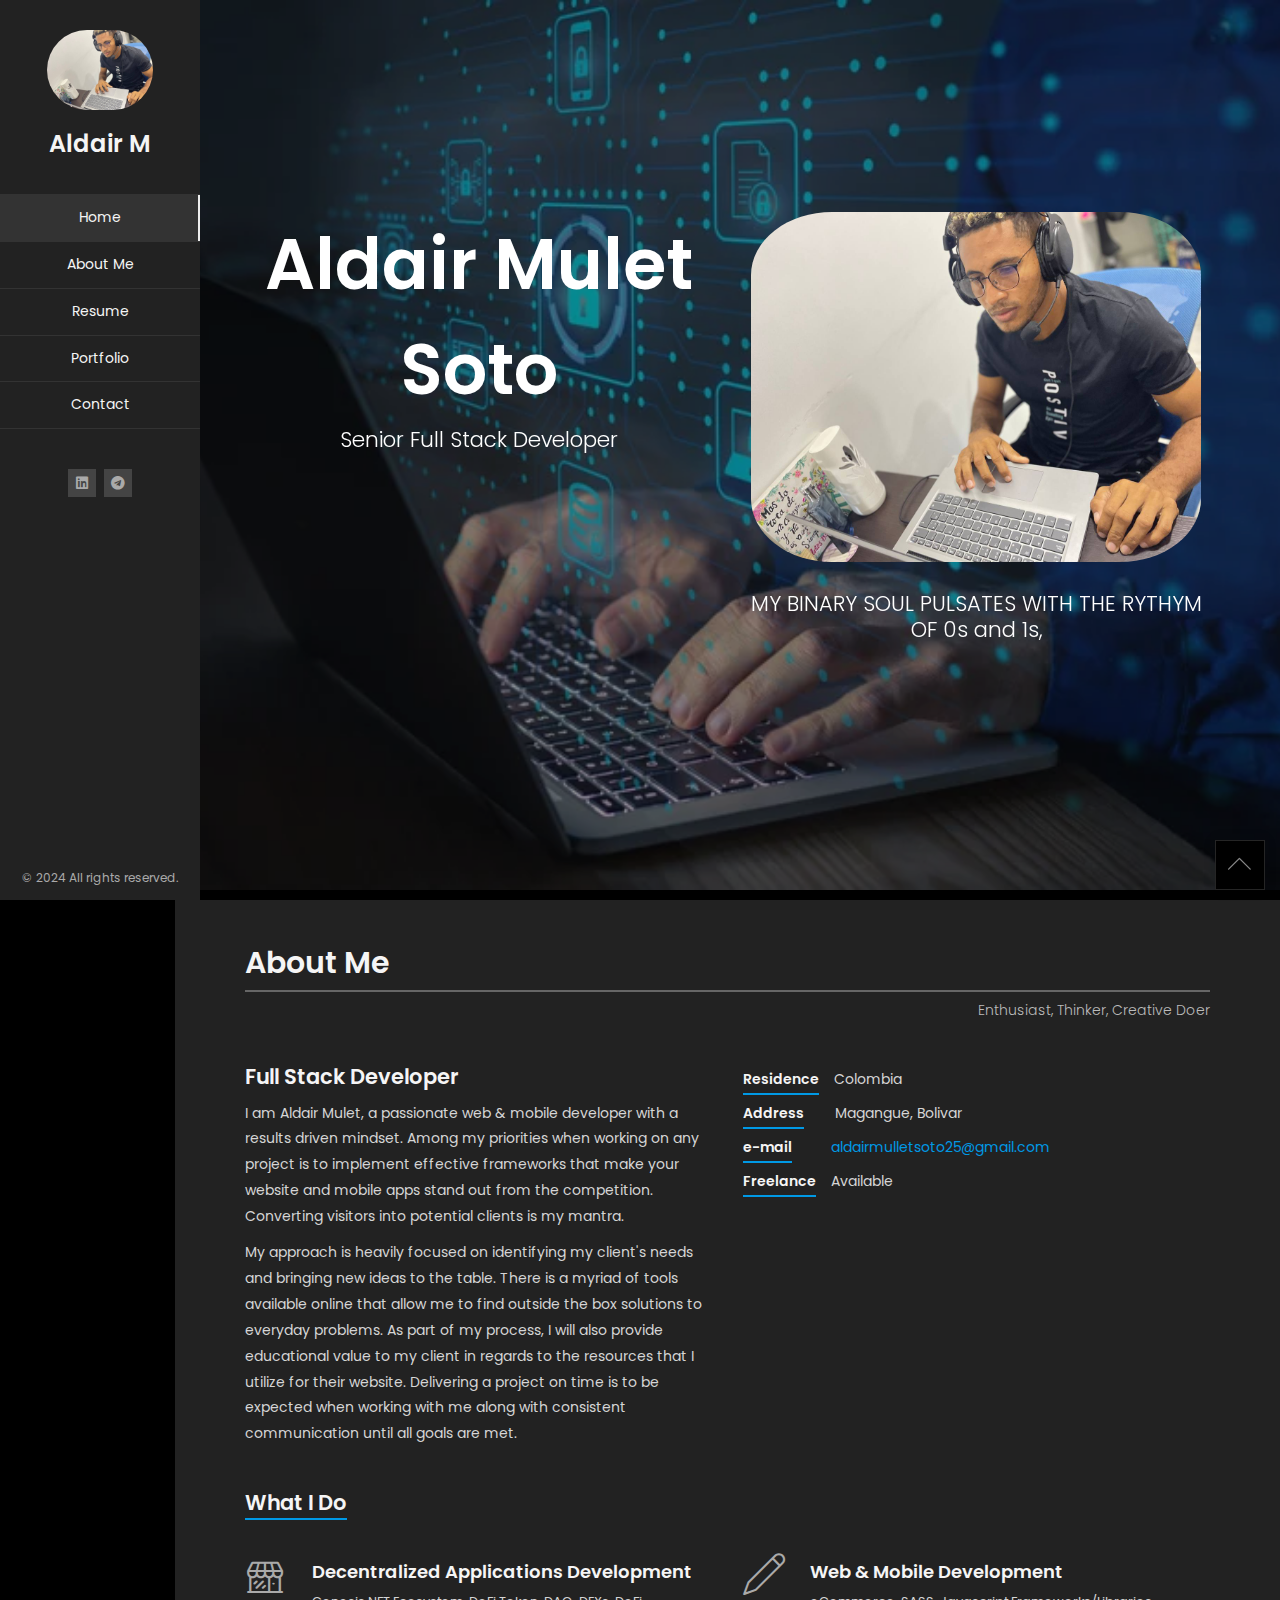
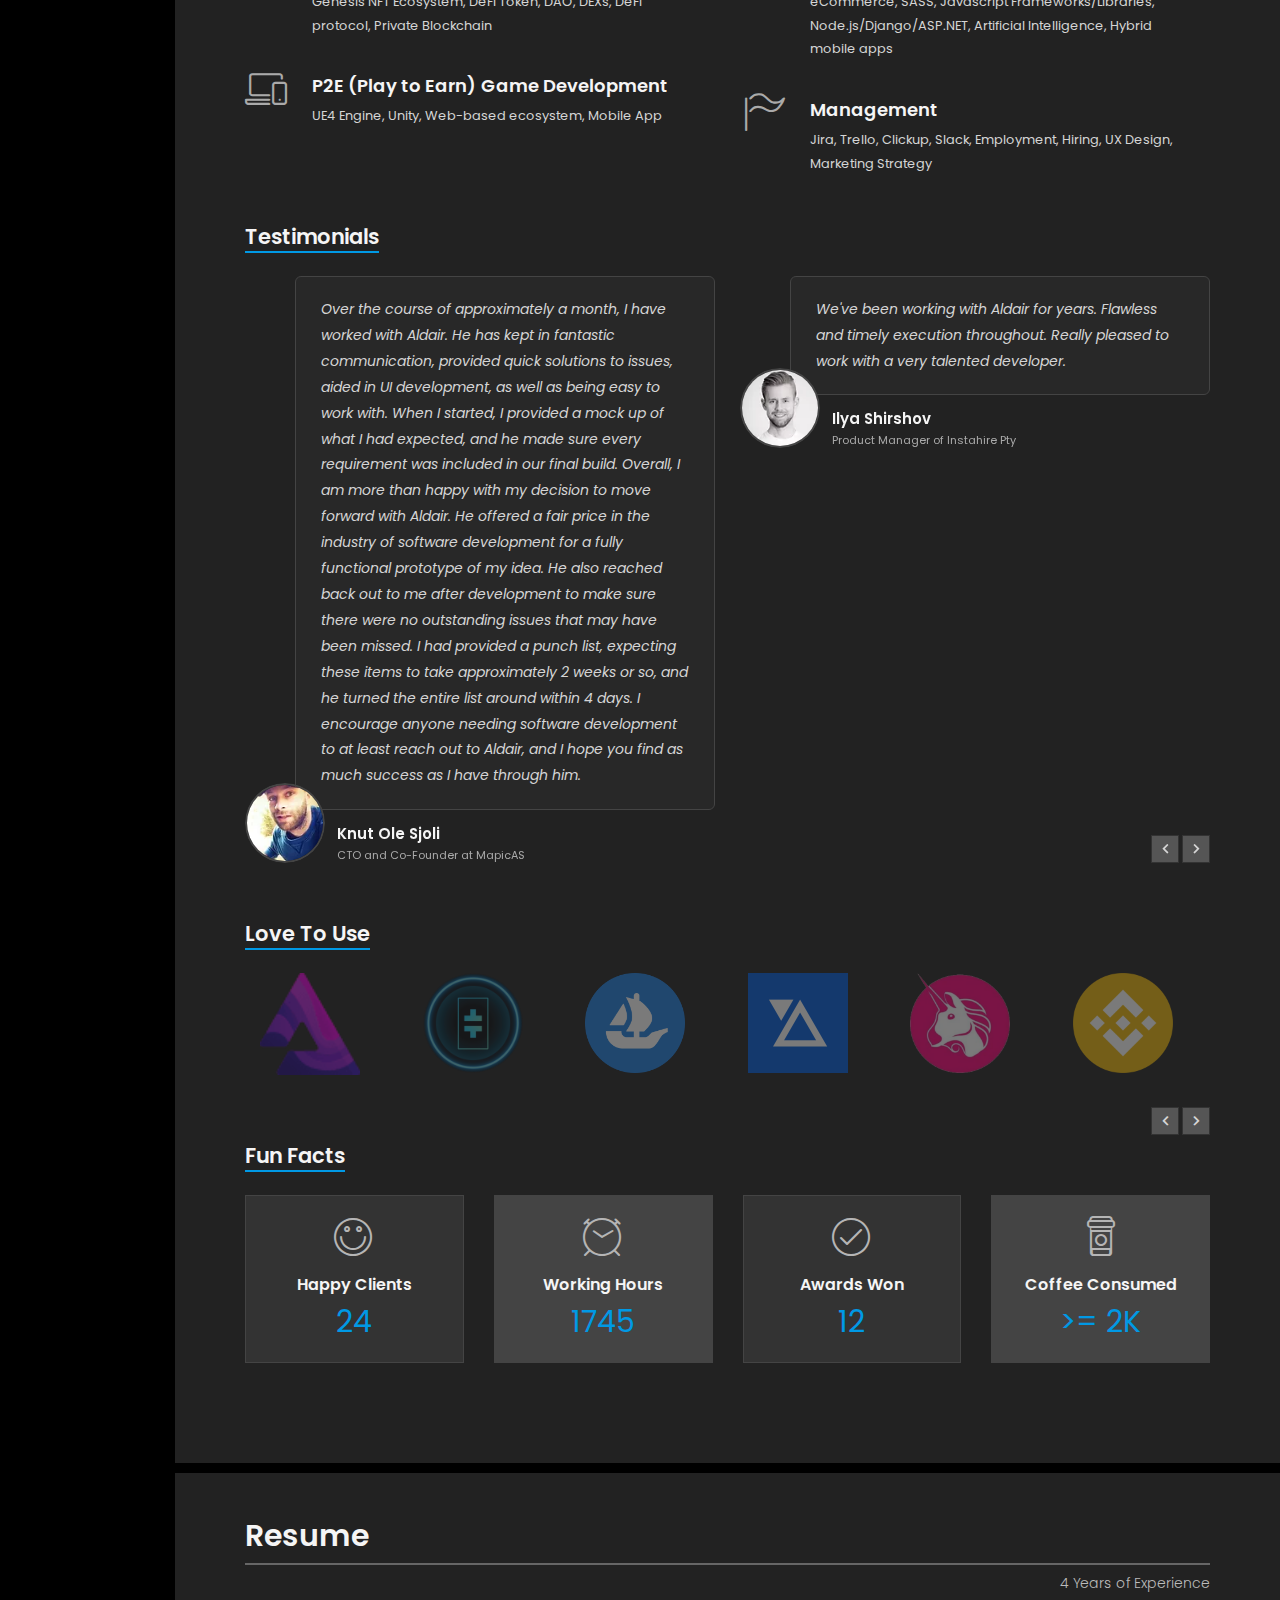
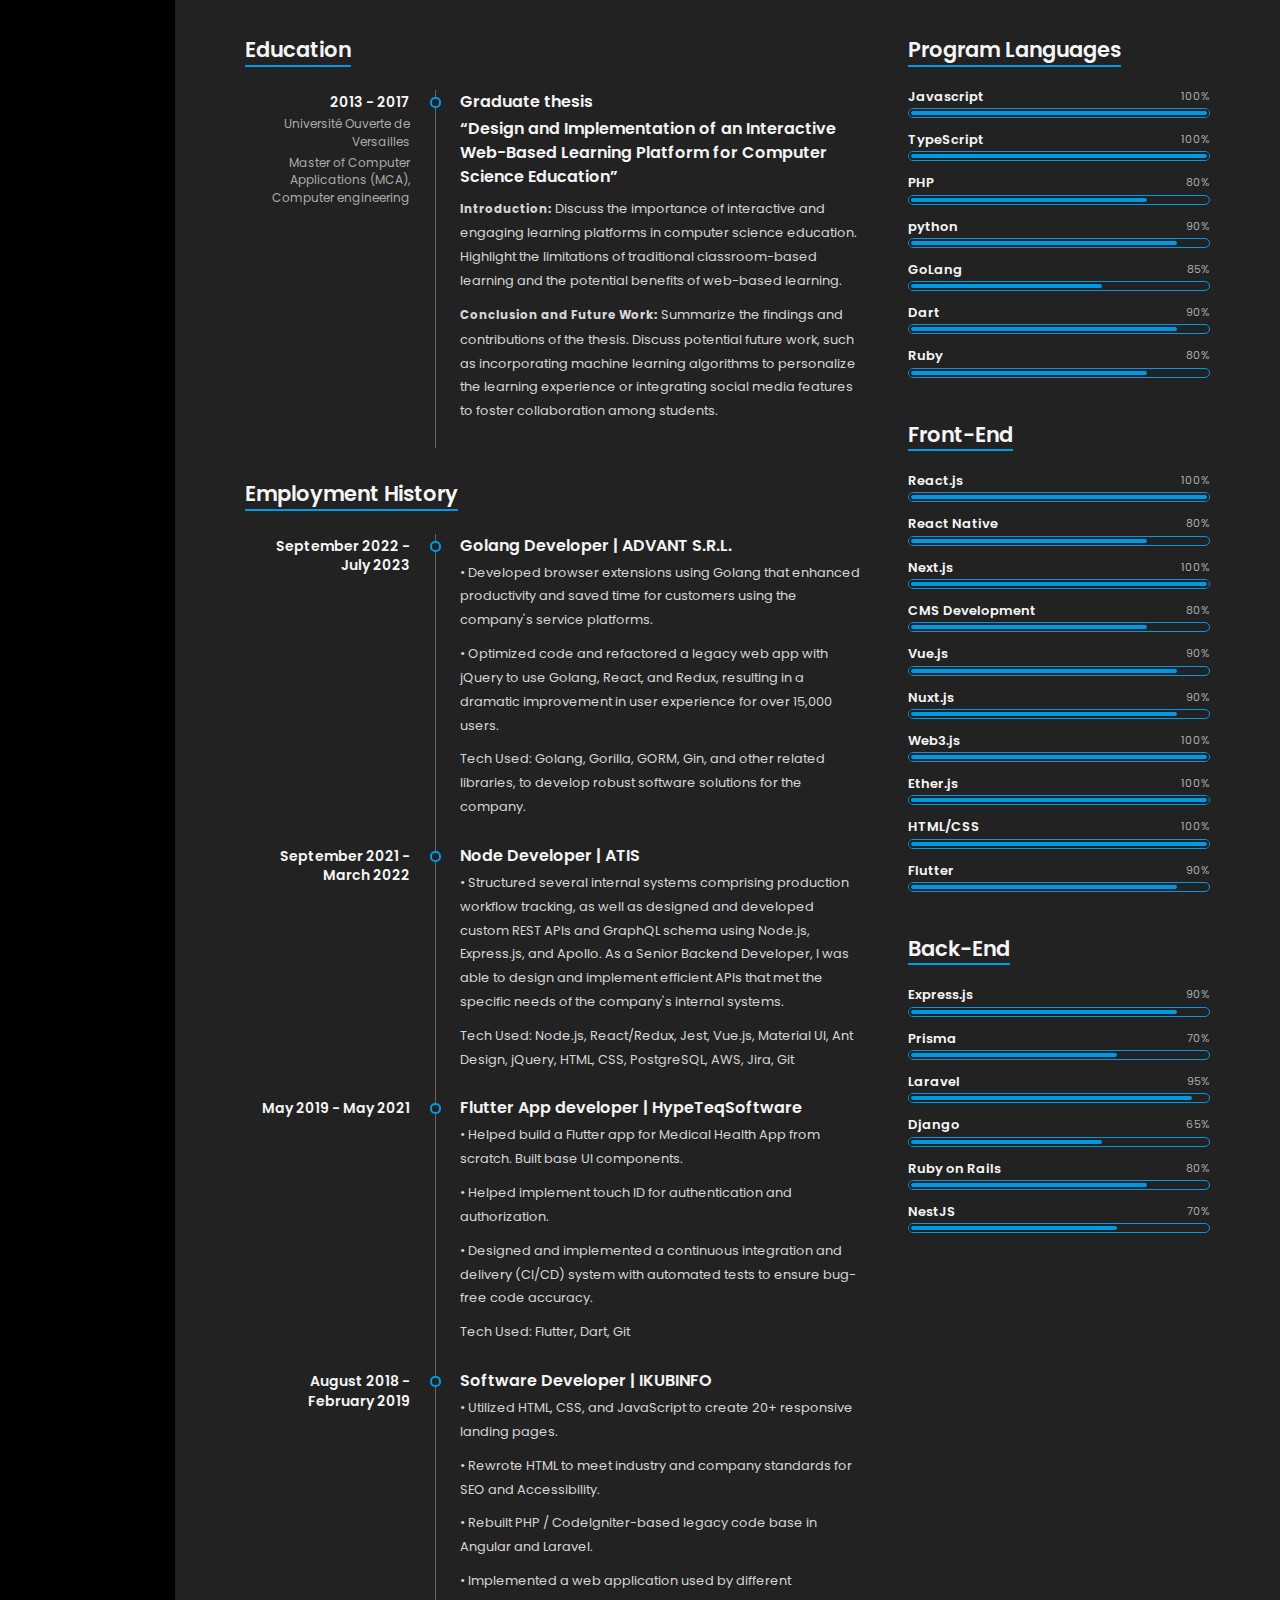
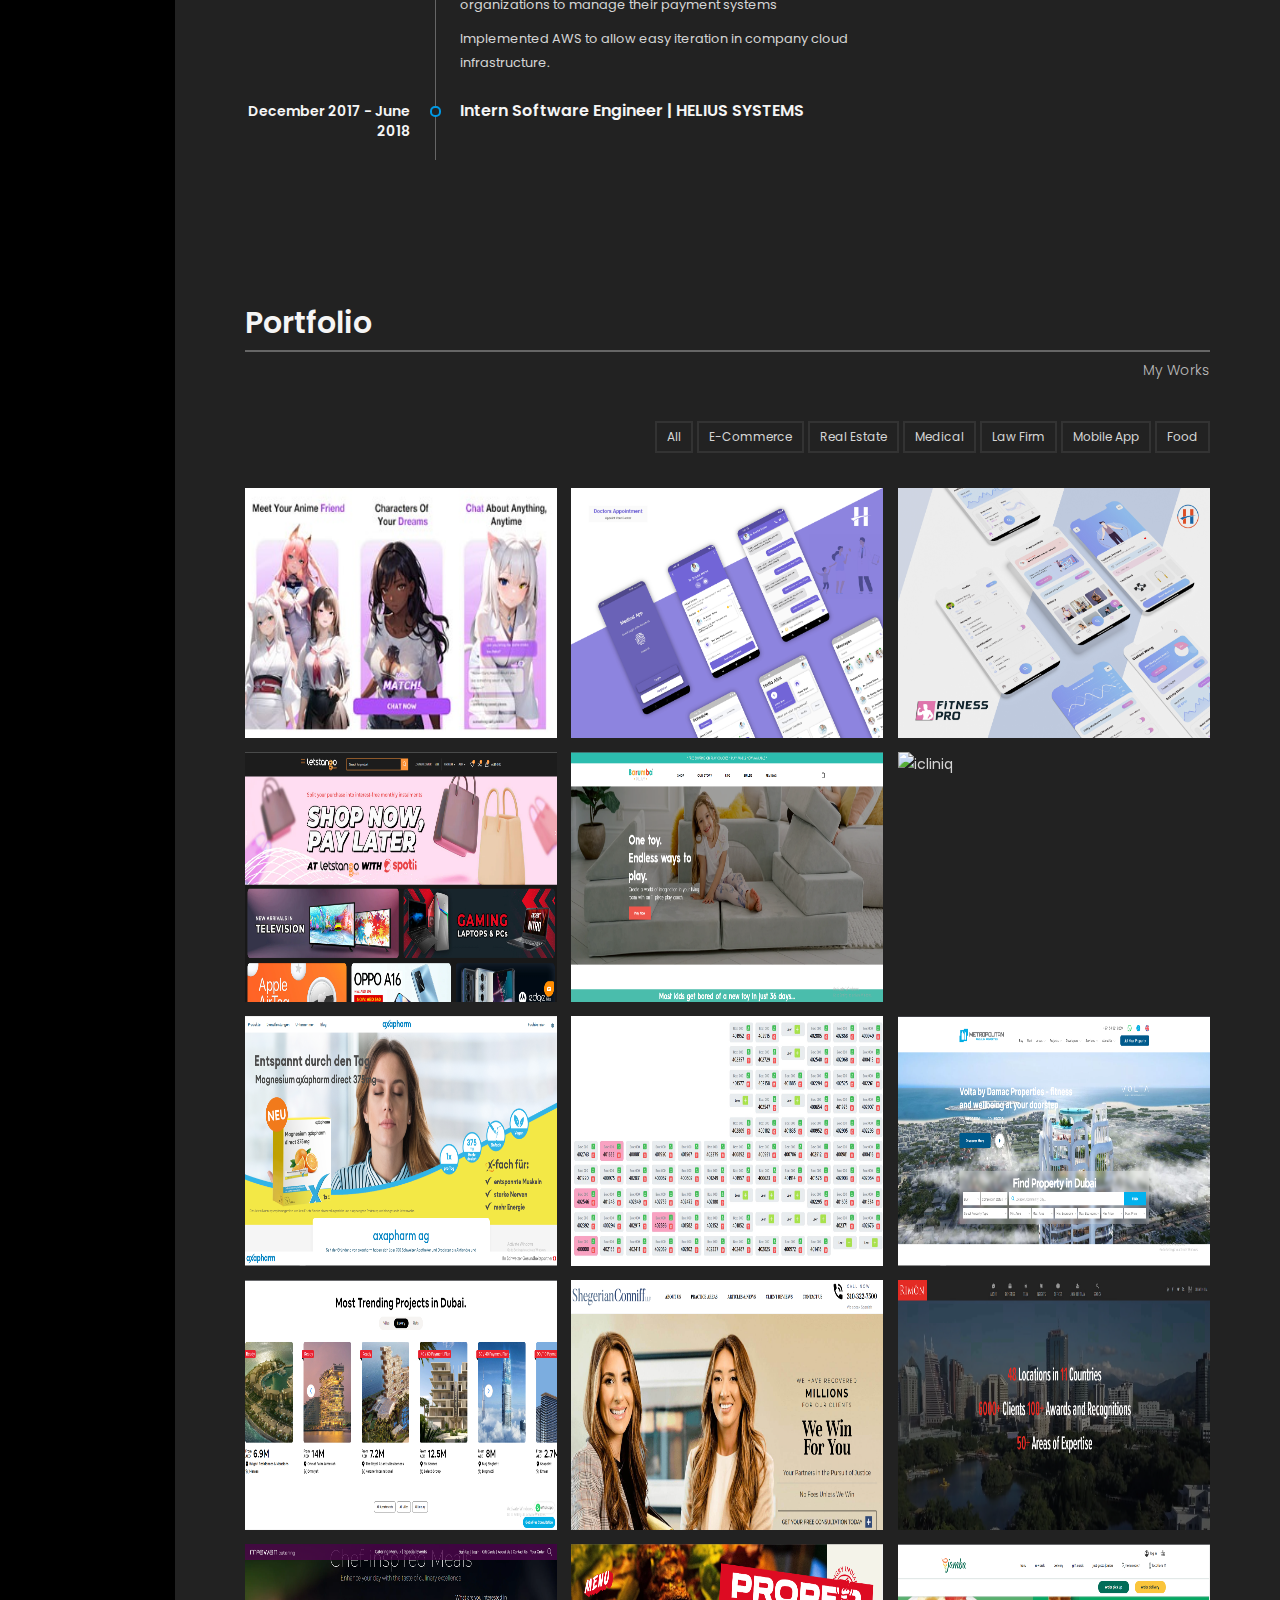
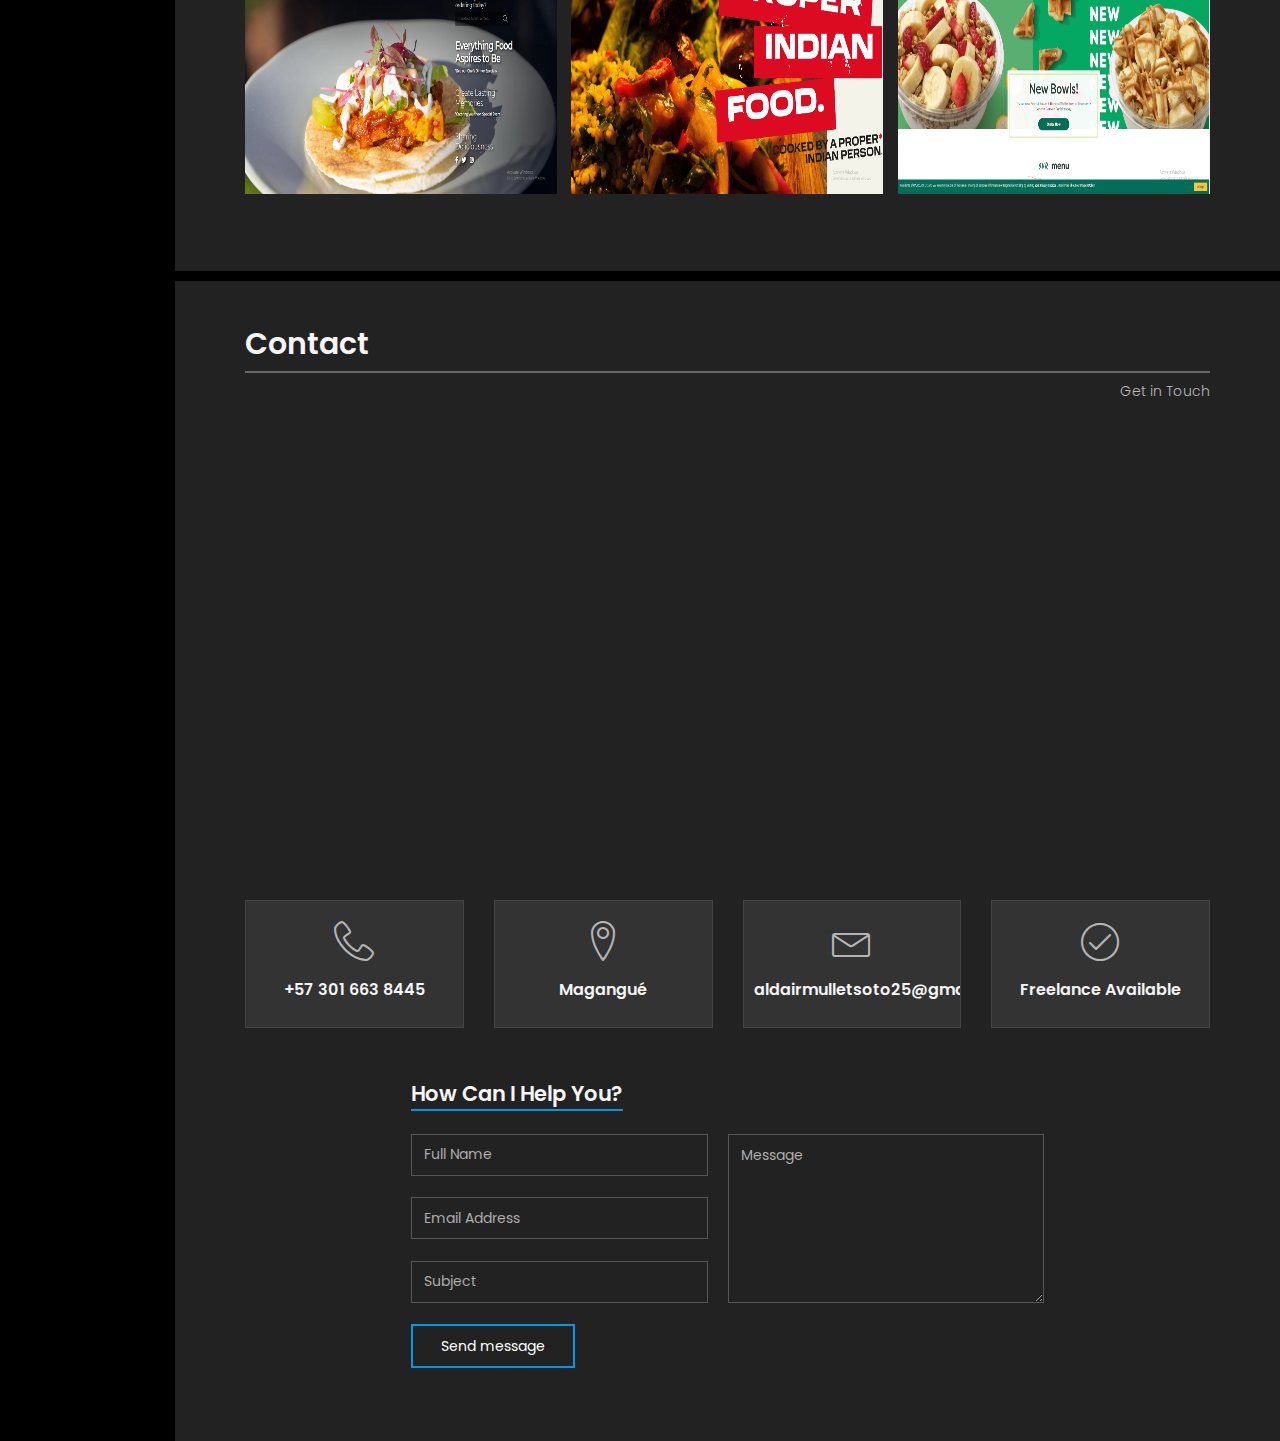
==== index.html @ ab912b58 "aldair" ====
<!DOCTYPE html>
<html lang="en" class="no-js">
  <head>
    <meta charset="UTF-8" />
    <meta http-equiv="X-UA-Compatible" content="IE=edge"> 
    <title>Aldair Mulet Soto</title>
    <meta name="viewport" content="width=device-width, initial-scale=1, maximum-scale=1" />
    <meta name="description" content="Excellent Developer" />
    <meta name="keywords" content="vcard, resposnive, retina, resume, jquery, css3, bootstrap, Material CV, portfolio" />
    <meta name="author" content="lmpixels" />
    <link rel="shortcut icon" href="favicon.ico">

    <link rel="stylesheet" href="css/bootstrap.min.css" type="text/css">
    <link rel="stylesheet" href="css/animate.css" type="text/css">
    <link rel="stylesheet" href="css/animations.css" type="text/css">
    <link rel="stylesheet" href="css/owl.carousel.css" type="text/css">
    <link rel="stylesheet" href="css/magnific-popup.css" type="text/css">
    <link rel="stylesheet" href="css/main.css" type="text/css">

    <script src="js/modernizr.custom.js"></script>
  </head>

  <body>
    <!-- Loading animation -->
    <div class="preloader">
      <div class="preloader-animation">
        <div class="preloader-spinner">
        </div>
      </div>
    </div>
    <!-- /Loading animation -->

    <div id="page" class="page one-page-style">
      <!-- Header -->
      <header id="site_header" class="header mobile-menu-hide">
        <div class="header-content clearfix">
          <div class="my-photo">
            <img src="images/6.jpg" style="border-radius: 70px;" alt="image">
          </div>

          <div class="site-title-block">
            <div class="site-title">Aldair M</div>
          </div>

          <!-- Navigation -->
          <div class="site-nav">
            <!-- Main menu -->
            <ul id="nav" class="site-main-menu">
              <li>
                <a class="pt-trigger" href="#home">Home</a><!-- href value = data-id without # of .pt-page. -->
              </li>
              <li>
                <a class="pt-trigger" href="#about-me">About Me</a>
              </li>
              <li>
                <a class="pt-trigger" href="#resume">Resume</a>
              </li>
              <li>
                <a class="pt-trigger" href="#portfolio">Portfolio</a>
              </li>
              <!-- <li>
                <a class="pt-trigger" href="#blog">Blog</a>
              </li> -->
              <li>
                <a class="pt-trigger" href="#contact">Contact</a>
              </li>
            </ul>
            <!-- /Main menu -->
          </div>
          <!-- Navigation -->

          <!-- Social Links -->
          <div class="social-links">
            <a href="" target="_blank"><i class="fab fa-linkedin"></i></a>
            <!-- <a href="https://github.com/asixdev0082" target="_blank"><i class="fab fa-github"></i></a> -->
            <a href="https://t.me/+3xJCepWN36I3NWJh" target="_blank"><i class="fab fa-telegram"></i></a>
            <!-- <a href="https://join.skype.com/invite/uQu8wUCfHIm7" target="_blank"><i class="fab fa-skype"></i></a> -->
          </div>
          <!-- / Social Links -->

          <!-- Copyrights -->
          <div class="copyrights">© 2024 All rights reserved.</div>
          <!-- / Copyrights -->
        </div>
      </header>
      <!-- /Header -->

      <!-- Mobile Header -->
      <div class="mobile-header mobile-visible">
        <div class="mobile-logo-container">
          <div class="mobile-header-image">
            <a href="#">
                <img src="images/6.jpg" alt="image">
            </a>
          </div>
          <div class="mobile-site-title"><a href="#">Aldair M</a></div>
        </div>

        <a class="menu-toggle mobile-visible">
          <i class="fa fa-bars"></i>
        </a>
      </div>
      <!-- /Mobile Header -->

      <!-- Arrows Nav -->
      <div class="lmpixels-scroll-to-top"><i class="lnr lnr-chevron-up"></i></div>
      <!-- /Arrows Nav -->

      <!-- Main Content -->
      <div id="main" class="site-main">
        <!-- Page changer wrapper -->
        <div class="pt-wrapper">
          <!-- Subpages -->
          <div class="subpages">

            <!-- Home Subpage -->
            <section id="home" class="pt-page pt-page-home start-page">
              <div class="section-inner vcentered">
                <div class="mask"></div>
                <div class="row">
                  <div class="col-sm-12 col-md-12 col-lg-6">
                    <div class="title-block">
                      <h2>Aldair Mulet Soto</h2>
                      <div class="owl-carousel text-rotation">                                    
                        <div class="item">
                          <div class="sp-subtitle">Senior Full Stack Developer</div>
                        </div>
                        <div class="item">
                          <div class="sp-subtitle">Flutter Developer</div>
                        </div>
                      </div>
                    </div>
                  </div>
                  <div class="col-sm-12 col-md-12 col-lg-6 main-picture">
                    <img style="border-radius: 18%; width: 450px" src="images/6.jpg">
                    <div class="title-block mt-4">
                      <div class="owl-carousel text-rotation">    
                        <div class="item">
                          <div class="sp-subtitle">
                            <div>MY BINARY SOUL PULSATES WITH THE RYTHYM OF 0s and 1s,</div> 
                          </div>
                        </div>
                        <div class="item">
                          <div class="sp-subtitle">WEAVING ELEGANT CODE SYMPHONIES</div>
                        </div>
                      </div>
                    </div>
                </div>
                </div>
              </div>
            </section>
            <!-- End of Home Subpage -->

            <!-- About Me Subpage -->
            <section class="pt-page" id="about-me">
              <div class="section-inner custom-page-content">
                <div class="section-title-block second-style">
                  <h2 class="section-title">About Me</h2>
                  <h5 class="section-description">Enthusiast, Thinker, Creative Doer</h5>
                </div>

                <div class="section-content">
                  <div class="row bs-30">
                    <div class="col-xs-6 col-sm-6">
                      
                      <h3>Full Stack Developer</h3>
                      <p>I am Aldair Mulet, a passionate web & mobile developer with a results driven mindset. Among my priorities when working on any project is to implement effective frameworks that make your website and mobile apps stand out from the competition. Converting visitors into potential clients is my mantra. </p>
                      <p>My approach is heavily focused on identifying my client's needs and bringing new ideas to the table. There is a myriad of tools available online that allow me to find outside the box solutions to everyday problems. As part of my process, I will also provide educational value to my client in regards to the resources that I utilize for their website. Delivering a project on time is to be expected when working with me along with consistent communication until all goals are met.</p>
                    </div>

                    <div class="col-xs-6 col-sm-6">
                      <ul class="info-list">
                        <!-- <li><span class="title">Age</span><span class="value">42</span></li> -->
                        <li><span class="title">Residence</span><span class="value">Colombia</span></li>
                        <li><span class="title">Address</span><span class="value">&nbsp;&nbsp;&nbsp;&nbsp;Magangue, Bolivar
                        </span></li>
                        <li><span class="title">e-mail</span><span class="value"><a href="aldairmulletsoto25@gmail.com">&nbsp;&nbsp;&nbsp;&nbsp;&nbsp;&nbsp;aldairmulletsoto25@gmail.com</a></span></li>
                        <!-- <li><span class="title">Phone</span><span class="value">&nbsp;&nbsp;&nbsp;&nbsp;&nbsp;&nbsp;+57 304 428 3568</span></li> -->
                        <li><span class="title">Freelance</span><span class="value available">Available</span></li>
                      </ul>
                    </div>
                  </div>

                  <!-- Services Block -->    
                  <div class="row">
                    <div class="col-xs-12 col-sm-12">
                      <div class="col-inner">
                        <div class="block-title">
                            <h3>What I Do</h3>
                        </div>
                      </div>
                    </div>

                    <div class="col-xs-12 col-sm-6">
                      <div class="col-inner">
                        <div class="info-list-w-icon">
                          <!-- Service Item 1 -->
                          <div class="info-block-w-icon">
                            <div class="ci-icon">
                              <i class="lnr lnr-store"></i>
                            </div>
                            <div class="ci-text">
                              <h4>Decentralized Applications Development</h4>
                              <p>Genesis NFT Ecosystem, DeFi Token, DAO, DEXs, DeFi protocol, Private Blockchain</p>
                            </div>
                          </div>
                          <!-- /Service Item 1 -->

                          <!-- Service Item 2 -->
                          <div class="info-block-w-icon">
                            <div class="ci-icon">
                              <i class="lnr lnr-laptop-phone"></i>
                            </div>
                            <div class="ci-text">
                              <h4>P2E (Play to Earn) Game Development</h4>
                              <p>UE4 Engine, Unity, Web-based ecosystem, Mobile App</p>
                            </div>
                          </div>
                          <!-- Service Item 2 -->
                        </div>
                      </div>
                    </div>

                    <div class="col-xs-12 col-sm-6">
                      <div class="col-inner">
                        <div class="info-list-w-icon">
                          <!-- Service Item 3 -->
                          <div class="info-block-w-icon">
                            <div class="ci-icon">
                              <i class="lnr lnr-pencil"></i>
                            </div>
                            <div class="ci-text">
                              <h4>Web & Mobile Development</h4>
                              <p>
                                eCommerce, SASS, Javascript Frameworks/Libraries, Node.js/Django/ASP.NET, Artificial Intelligence, Hybrid mobile apps
                              </p>
                            </div>
                          </div>
                          <!-- Service Item 3 -->

                          <!-- Service Item 4 -->
                          <div class="info-block-w-icon">
                            <div class="ci-icon">
                              <i class="lnr lnr-flag"></i>
                            </div>
                            <div class="ci-text">
                              <h4>Management</h4>
                              <p>Jira, Trello, Clickup, Slack, Employment, Hiring, UX Design, Marketing Strategy</p>
                            </div>
                          </div>
                          <!-- Service Item 4 -->
                        </div>
                      </div>
                    </div>
                  </div>
                  <!-- /Services Block -->

                  <!-- Testimonials Block -->
                  <div class="row">
                    <div class="col-xs-12 col-sm-12">
                      <div class="col-inner ts-25 bs-50">
                        <!-- Testimonials Block Title -->
                        <div class="block-title">
                            <h3>Testimonials<span></span></h3>
                        </div>
                        <!-- /Testimonials Block Title -->

                        <!-- Testimonials Carousel Block -->
                        <div class="testimonials owl-carousel">
                          <!-- Testimonial 1 -->
                          <div class="testimonial-item">

                            <!-- Testimonial Content -->
                            <div class="testimonial-content">
                              <div class="testimonial-text">
                                <p>
                                  Over the course of approximately a month, I have worked with Aldair. He has kept in fantastic communication, provided quick solutions to issues, aided in UI development, as well as being easy to work with. When I started, I provided a mock up of what I had expected, and he made sure every requirement was included in our final build. Overall, I am more than happy with my decision to move forward with Aldair. He offered a fair price in the industry of software development for a fully functional prototype of my idea. He also reached back out to me after development to make sure there were no outstanding issues that may have been missed. I had provided a punch list, expecting these items to take approximately 2 weeks or so, and he turned the entire list around within 4 days. I encourage anyone needing software development to at least reach out to Aldair, and I hope you find as much success as I have through him.
                                </p>
                              </div>
                            </div>            
                            <!-- /Testimonial Content -->

                            <!-- Testimonial Author -->
                            <div class="testimonial-credits">
                              <!-- Picture -->
                              <div class="testimonial-picture">
                                <img src="images/testimonials/knut_ole_sjli.webp" alt="knut"/>
                              </div>              
                              <!-- /Picture -->
                              <!-- Testimonial author information -->
                              <div class="testimonial-author-info">
                                <p class="testimonial-author">Knut Ole Sjoli</p>
                                <p class="testimonial-firm">CTO and Co-Founder at MapicAS</p>
                              </div>
                            </div>
                            <!-- /Testimonial author information -->  

                          </div>
                          <!-- End of Testimonial 1 -->

                          <!-- Testimonial 2 -->
                          <div class="testimonial-item">

                            <!-- Testimonial Content -->
                            <div class="testimonial-content">
                              <div class="testimonial-text">
                                <p>We've been working with Aldair for years. Flawless and timely execution throughout. Really pleased to work with a very talented developer.
                                </p>
                              </div>
                            </div>            
                            <!-- /Testimonial Content -->

                            <!-- Testimonial Author -->
                            <div class="testimonial-credits">
                              <!-- Picture -->
                              <div class="testimonial-picture">
                                <img src="images/testimonials/ilya_shirshov.webp" alt="ilya"/>
                              </div>              
                              <!-- /Picture -->
                              <!-- Testimonial author information -->
                              <div class="testimonial-author-info">
                                <p class="testimonial-author">Ilya Shirshov</p>
                                <p class="testimonial-firm">Product Manager of Instahire Pty
                                </p>
                              </div>
                            </div>
                            <!-- /Testimonial author information -->  
                          </div>
                          <!-- End of Testimonial 2 -->

                          <!-- Testimonial 3 -->
                          <div class="testimonial-item">

                            <!-- Testimonial Content -->
                            <div class="testimonial-content">
                              <div class="testimonial-text">
                                <p>Aldair is most loyal, ethical and dedicated developer I've ever seen.
                                </p>
                              </div>
                            </div>            
                            <!-- /Testimonial Content -->

                            <!-- Testimonial Author -->
                            <div class="testimonial-credits">
                              <!-- Picture -->
                              <div class="testimonial-picture">
                                <img src="images/testimonials/ilya_yordanov.webp" alt="yordanov"/>
                              </div>              
                              <!-- /Picture -->
                              <!-- Testimonial author information -->
                              <div class="testimonial-author-info">
                                <p class="testimonial-author">Ilya Yordanov</p>
                                <p class="testimonial-firm">Founder of MoneyWiz</p>
                              </div>
                            </div>
                            <!-- /Testimonial author information -->  
                          </div>
                          <!-- End of Testimonial 3 -->

                          <!-- Testimonial 4 -->
                          <div class="testimonial-item">

                            <!-- Testimonial Content -->
                            <div class="testimonial-content">
                              <div class="testimonial-text">
                                <p>Aldair is a developer that asks good questions in order to understand the project really well and works in good faith and without negligence.</p>
                              </div>
                            </div>            
                            <!-- /Testimonial Content -->

                            <!-- Testimonial Author -->
                            <div class="testimonial-credits">
                              <!-- Picture -->
                              <div class="testimonial-picture">
                                <img src="images/testimonials/gordon_marsh.webp" alt="gordon"/>
                              </div>              
                              <!-- /Picture -->
                              <!-- Testimonial author information -->
                              <div class="testimonial-author-info">
                                <p class="testimonial-author">Gordon Marsh</p>
                                <p class="testimonial-firm">CEO of CodeFuse</p>
                              </div>
                            </div>
                            <!-- /Testimonial author information -->  
                          </div>
                          <!-- End of Testimonial 3 -->
                        </div>
                        <!-- /Testimonials Carousel Block -->
                      </div>
                    </div> 
                  </div>
                  <!-- /Testimonials Block -->

                  <!-- Clients Block -->
                  <div class="row">
                    <div class="col-xs-12 col-sm-12">
                      <div class="col-inner">
                        <!-- Clients Block Title -->
                        <div class="block-title">
                          <h3>Love To Use<span></span></h3>
                        </div>
                        <!-- /Clients Block Title -->

                        <!-- Clients Carousel Block -->
                        <div class="clients owl-carousel">
                          <!-- <div class="client-block">
                            <a href="https://www.asixplus.id" target="_blank" title="Logo">
                              <img src="images/clients/asixplus.png" alt="asixplus">
                            </a>
                          </div> -->
                          <div class="client-block">
                            <a href="https://www.audius.org" target="_blank" title="Logo">
                              <img src="images/clients/audius.png" alt="audius">
                            </a>
                          </div>
                          <div class="client-block">
                            <a href="https://www.thetatoken.org/" target="_blank" title="Logo">
                              <img src="images/clients/theta.png" alt="thetapic">
                            </a>
                          </div>
                          <div class="client-block">
                            <a href="https://www.opensea.com" target="_blank" title="Logo">
                              <img src="images/clients/opensea.png" alt="opensea">
                            </a>
                          </div>
                          <div class="client-block">
                            <a href="https://www.paraswap.io/" target="_blank" title="Logo">
                              <img src="images/clients/paraswap.webp" alt="paraswap">
                            </a>
                          </div>
                          <div class="client-block">
                            <a href="https://www.uniswap.org/" target="_blank" title="Logo">
                              <img src="images/clients/uniswap.png" alt="uniswap">
                            </a>
                          </div>
                          <div class="client-block">
                            <a href="https://www.binance.com/en" target="_blank" title="Logo">
                              <img src="images/clients/binance.png" alt="binance">
                            </a>
                          </div>
                          <div class="client-block">
                            <a href="https://www.quickswap.exchange/#/swap" target="_blank" title="Logo">
                              <img src="images/clients/quickswap.png" alt="quickswap">
                            </a>
                          </div>  
                        </div>
                        <!-- /Clients Carousel Block -->
                      </div>
                    </div>
                  </div>
                  <!-- /Clients Block -->

                  <!-- Fun Facts Block -->
                  <div class="row">
                    <div class="col-xs-12 col-sm-12">
                      <!-- Fun Facts Block Title -->
                      <div class="block-title">
                        <h3>Fun Facts</h3>
                      </div>
                      <!-- /Fun Facts Block Title -->
                    </div>

                    <!-- Fun Fact 1 -->
                    <div class="col-xs-12 col-sm-3">
                      <div class="col-inner bs-30">
                        <div class="lm-info-block">
                          <i class="lnr lnr-smile"></i>
                          <h4>Happy Clients</h4>
                          <span class="lm-info-block-value">24</span>
                          <span class="lm-info-block-text"></span>
                        </div>
                      </div>
                    </div>
                    <!-- /Fun Fact 1 -->

                    <!-- Fun Fact 2 -->
                    <div class="col-xs-12 col-sm-3">
                      <div class="col-inner bs-30">
                        <div class="lm-info-block gray-bg">
                          <i class="lnr lnr-clock"></i>
                          <h4>Working Hours</h4>
                          <span class="lm-info-block-value">1745</span>
                          <span class="lm-info-block-text"></span>
                        </div>
                      </div>
                    </div>
                    <!-- /Fun Fact 2 -->

                    <!-- Fun Fact 3 -->
                    <div class="col-xs-12 col-sm-3">
                      <div class="col-inner bs-30">
                        <div class="lm-info-block">
                          <i class="lnr lnr-checkmark-circle"></i>
                          <h4>Awards Won</h4>
                          <span class="lm-info-block-value">12</span>
                          <span class="lm-info-block-text"></span>
                        </div>
                      </div>
                    </div>
                    <!-- /Fun Fact 3 -->

                    <!-- Fun Fact 4 -->
                    <div class="col-xs-12 col-sm-3">
                      <div class="col-inner bs-30">
                        <div class="lm-info-block gray-bg">
                          <i class="lnr lnr-coffee-cup"></i>
                          <h4>Coffee Consumed</h4>
                          <span class="lm-info-block-value">>= 2K</span>
                          <span class="lm-info-block-text"></span>
                        </div>
                      </div>
                    </div>
                    <!-- /Fun Fact 4 -->
                  </div>
                  <!-- /Fun Facts -->
                </div>
              </div>
            </section>
            <!-- About Me Subpage -->

            <!-- Resume Subpage -->
            <section class="pt-page" id="resume">
              <div class="section-inner custom-page-content">
                <div class="section-title-block second-style">
                  <h2 class="section-title">Resume</h2>
                  <h5 class="section-description">4 Years of Experience</h5>
                </div>

                <div class="section-content">
                  <div class="row">
                    <div class="col-xs-12 col-sm-8">
                      <div class="col-inner bs-30">
                        <div class="block-title">
                            <h3>Education</h3>
                        </div>

                        <div class="timeline timeline-second-style bs-30 clearfix">
                          <!-- <div class="timeline-item clearfix">
                            <div class="left-part">
                              <h5 class="item-period">2018</h5>
                              <span class="item-company">University of California</span>
                            </div>
                            <div class="divider"></div>
                            <div class="right-part">
                              <h4 class="item-title">Blockchain Technology</h4>
                              <img src="images/credential.png" />
                            </div>
                          </div> -->

                          <div class="timeline-item clearfix">
                            <div class="left-part">
                              <h5 class="item-period">2013 - 2017</h5>
                              <span class="item-company">Université Ouverte de Versailles</span>
                              <span class="item-company">Master of Computer Applications (MCA), Computer engineering</span>
                            </div>
                            <div class="divider"></div>
                            <div class="right-part">
                              <h4 class="item-title">Graduate thesis</h4>
                              <h5>“Design and Implementation of an Interactive Web-Based Learning Platform for Computer Science Education”</h5>
                                <p><b>Introduction:</b> Discuss the importance of interactive and engaging learning platforms in computer science education. 
                                  Highlight the limitations of traditional classroom-based learning and the potential benefits of web-based learning.</p>
                                <!-- <p><b>Design and Implementation:</b> Describe the design and implementation of an interactive web-based learning platform that incorporates
                                   various multimedia elements, such as videos, animations, and quizzes. Discuss the use of web technologies 
                                   such as HTML, CSS, JavaScript, and PHP to create a user-friendly and responsive interface.</p>
                                <p><b>Evaluation and Analysis:</b> Evaluate the effectiveness of the web-based learning platform in terms of student engagement, 
                                  learning outcomes, and usability. Conduct surveys and assessments to collect feedback from students and instructors.</p> -->
                                <p><b>Conclusion and Future Work:</b> Summarize the findings and contributions of the thesis. Discuss potential future work, 
                                  such as incorporating machine learning algorithms to personalize the learning experience or integrating social media features to 
                                  foster collaboration among students.</p>
                            </div>
                          </div>
                        </div>

                        <div class="block-title">
                            <h3>Employment History<span></span></h3>
                        </div>
                        <div class="row">
                          <!-- <div class="col-xs-12 col-sm-12">
                            <div class="col-inner ts-30 resume-location">
                              <a href="Amon_Ine_resume.pdf" target="_blank" class="btn btn-primary">Download Resume</a>
                            </div>
                          </div> -->
                        </div>
                        <div class="timeline timeline-second-style clearfix">
                          <!-- <div class="timeline-item clearfix">
                            <div class="left-part">
                              <h5 class="item-period">March 2022 - January 2023</h5>
                              
                            </div>
                            <div class="divider"></div>
                            <div class="right-part">
                              <h4 class="item-title">Rust Developer | MultiversX(Elrond)</h4>
                              <p>• Contributed to several types of DApp development on MultiversX (Elrond).</p>
                              <p>• Launched NFT Lending and Borrowing Protocol on MultiversX (Elrond).</p>
                              <p>• Designed and launched 2 Dex platforms called VestX-swap, OneDex on MultiversX (Elrond).</p>
                              <p>• Designed UX/UI and built north myth based coin flip and lottery game in Odin DeFi Finance and launched on MultiversX(Elrond).</p>
                              <p>Tech Used: Rust, Solidity, C#, Python, Node.js, TypeScript, Rest, React, Git</p>
                            </div>
                          </div> -->

                          <!-- <div class="timeline-item clearfix">
                            <div class="left-part">
                              <h5 class="item-period"> March 2021 - January 2022</h5>
                              
                            </div>
                            <div class="divider"></div>
                            <div class="right-part">
                              <h4 class="item-title">Smart Contract Developer & Game Developer | Crypto Valley</h4>
                              <p>• Implemented basic functionalities for NFT marketplace and DeFi ecosystem. </p>
                              <p>• Implemented NFT fractionalization so that users are able to co-won NFT and decide further steps like sale, auction, airdrop together. </p> 
                              <p>• Manage subgraphs and work with frontend/backend teams to integrate smart contracts into the entire infrastructure.</p> 
                            </div>
                          </div> -->

                          <div class="timeline-item clearfix">
                            <div class="left-part">
                              <h5 class="item-period">September 2022 - July 2023</h5>
                              <!-- <span class="item-company">Elecsis, remote</span> -->
                            </div>
                            <div class="divider"></div>
                            <div class="right-part">
                              <h4 class="item-title">Golang Developer | ADVANT S.R.L.</h4>
                                <p>• Developed browser extensions using Golang that enhanced productivity and saved time for customers using the company's service platforms.</p>
                                <p>• Optimized code and refactored a legacy web app with jQuery to use Golang, React, and Redux, resulting in a dramatic improvement in user experience for over 15,000 users.</p>
                                <p>Tech Used: Golang, Gorilla, GORM, Gin, and other related libraries, to develop robust software solutions for the company.</p>
                            </div>
                          </div>

                          <!-- <div class="timeline-item clearfix">
                            <div class="left-part">
                              <h5 class="item-period">September 2015 - June 2018</h5>
                              
                            </div>
                            <div class="divider"></div>
                            <div class="right-part">
                              <h4 class="item-title">Software Engineer | FORWARD SHPK</h4>
                                <p>• Built an Online Learning Course platform MVP using Next.js and .net in 2 months.</p>
                                <p>• Created non-technical descriptions of operations and workflow to enable non-coding team to function with minimal interruption.</p>
                                <p>Tech Used: Ruby on Rails, Testing Library, TypeScript, .net, C#, Google Firebase, Express.js, Git</p>
                            </div>
                          </div> -->
                          
                          <div class="timeline-item clearfix">
                            <div class="left-part">
                              <h5 class="item-period">September 2021 - March 2022</h5>
                              <!-- <span class="item-company">Elecsis, remote</span> -->
                            </div>
                            <div class="divider"></div>
                            <div class="right-part">
                              <h4 class="item-title">Node Developer | ATIS</h4>
                                <p>• Structured several internal systems comprising production workflow tracking, as well as designed and developed custom REST APIs and GraphQL schema using Node.js, Express.js, and Apollo. As a Senior Backend Developer, I was able to design and implement efficient APIs that met the specific needs of the company's internal systems.</p>
                                <p>Tech Used: Node.js, React/Redux, Jest, Vue.js, Material UI, Ant Design, jQuery, HTML, CSS, PostgreSQL, AWS, Jira, Git</p>
                            </div>
                          </div>

                          <div class="timeline-item clearfix">
                            <div class="left-part">
                              <h5 class="item-period">May 2019 - May 2021</h5>
                              <!-- <span class="item-company">Elecsis, remote</span> -->
                            </div>
                            <div class="divider"></div>
                            <div class="right-part">
                              <h4 class="item-title">Flutter App developer | HypeTeqSoftware</h4>
                                <p>• Helped build a Flutter app for Medical Health App from scratch. Built base UI components.</p>
                                <p>• Helped implement touch ID for authentication and authorization.</p>
                                <p>• Designed and implemented a continuous integration and delivery (CI/CD) system with automated tests to ensure bug-free code accuracy.</p>
                                <p>Tech Used: Flutter, Dart, Git</p>
                            </div>
                          </div>

                          <div class="timeline-item clearfix">
                            <div class="left-part">
                              <h5 class="item-period">August 2018 - February 2019</h5>
                              <!-- <span class="item-company">Aloes Tree Edtech Ltd, remote</span> -->
                            </div>
                            <div class="divider"></div>
                            <div class="right-part">
                              <h4 class="item-title">Software Developer | IKUBINFO</h4>
                              <p>• Utilized HTML, CSS, and JavaScript to create 20+ responsive landing pages.</p>
                              <p>• Rewrote HTML to meet industry and company standards for SEO and Accessibility.</p>
                              <p>• Rebuilt PHP / CodeIgniter-based legacy code base in Angular and Laravel.</p>
                              <p>• Implemented a web application used by different organizations to manage their payment systems</p>
                              <p>Implemented AWS to allow easy iteration in company cloud infrastructure.</p>
                            </div>
                          </div>

                          <div class="timeline-item clearfix">
                            <div class="left-part">
                              <h5 class="item-period">December 2017 - June 2018</h5>
                              <!-- <span class="item-company">Elecsis, remote</span> -->
                            </div>
                            <div class="divider"></div>
                            <div class="right-part">
                              <h4 class="item-title">Intern Software Engineer | HELIUS SYSTEMS</h4>
                            </div>
                          </div>

                        </div>
                      </div>
                      <!-- <div class="row">
                        <div class="col-xs-12 col-sm-12">
                          <div class="col-inner ts-30 resume-location">
                            <a href="Amon_Ine_cv.pdf" target="_blank" class="btn btn-primary">Download CV</a>
                          </div>
                        </div>
                      </div> -->
                    </div>

                    <div class="col-xs-12 col-sm-4">
                      <div class="col-inner sticky-div">
                        <div class="block-title">
                          <h3>Program Languages<span></span></h3>
                        </div>
                        <div class="skills-info skills-second-style">

                          <!-- Skill 7 -->
                          <div class="clearfix">
                            <h4>Javascript</h4>
                            <div class="skill-value">100%</div>
                          </div>
                          <div class="skill-container">
                            <div class="skill-percentage skill-7"></div>
                          </div>
                          <!-- /Skill 7 -->

                          <!-- Skill 8 -->
                          <div class="clearfix">
                            <h4>TypeScript</h4>
                            <div class="skill-value">100%</div>
                          </div>
                          <div class="skill-container">
                            <div class="skill-percentage skill-8"></div>
                          </div>
                          <!-- /Skill 8 -->

                          <!-- Skill 9 -->
                          <!-- <div class="clearfix">
                            <h4>Solidity</h4>
                            <div class="skill-value">95%</div>
                          </div>
                          <div class="skill-container">
                            <div class="skill-percentage skill-9"></div>
                          </div> -->
                          <!-- /Skill 9 -->

                          <!-- Skill 10 -->
                          <!-- <div class="clearfix">
                            <h4>Rust</h4>
                            <div class="skill-value">90%</div>
                          </div>
                          <div class="skill-container">
                            <div class="skill-percentage skill-10"></div>
                          </div> -->
                          <!-- /Skill 10 -->

                          <!-- Skill 11 -->
                          <div class="clearfix">
                            <h4>PHP</h4>
                            <div class="skill-value">80%</div>
                          </div>
                          <div class="skill-container">
                            <div class="skill-percentage skill-11"></div>
                          </div>
                          <!-- /Skill 11 -->

                          <!-- Skill 12 -->
                          <div class="clearfix">
                            <h4>python</h4>
                            <div class="skill-value">90%</div>
                          </div>
                          <div class="skill-container">
                            <div class="skill-percentage skill-12"></div>
                          </div>
                          <!-- /Skill 12 -->

                          <!-- Skill 13 -->
                          <div class="clearfix">
                            <h4>GoLang</h4>
                            <div class="skill-value">85%</div>
                          </div>
                          <div class="skill-container">
                            <div class="skill-percentage skill-13"></div>
                          </div>
                          <!-- /Skill 13 -->

                          <!-- Skill 14 -->
                          <div class="clearfix">
                            <h4>Dart</h4>
                            <div class="skill-value">90%</div>
                          </div>
                          <div class="skill-container">
                            <div class="skill-percentage skill-10"></div>
                          </div>
                          <!-- /Skill 14 -->

                          <!-- Skill 15 -->
                          <div class="clearfix">
                            <h4>Ruby</h4>
                            <div class="skill-value">80%</div>
                          </div>
                          <div class="skill-container">
                            <div class="skill-percentage skill-11"></div>
                          </div>
                          <!-- /Skill 15 -->
                        </div>
                        <br>
                        <div class="block-title">
                          <h3>Front-End<span></span></h3>
                        </div>
                        <div class="skills-info skills-second-style">
                          <!-- Skill 15 -->
                          <div class="clearfix">
                            <h4>React.js</h4>
                            <div class="skill-value">100%</div>
                          </div>
                          <div class="skill-container">
                            <div class="skill-percentage skill-15"></div>
                          </div>
                          <!-- /Skill 15 -->
                          <!-- Skill 6 -->
                          <div class="clearfix">
                            <h4>React Native</h4>
                            <div class="skill-value">80%</div>
                          </div>
                          <div class="skill-container">
                            <div class="skill-percentage skill-6"></div>
                          </div>
                          <!-- /Skill 6 -->
                          <!-- Skill 16 -->
                          <div class="clearfix">
                            <h4>Next.js</h4>
                            <div class="skill-value">100%</div>
                          </div>
                          <div class="skill-container">
                            <div class="skill-percentage skill-16"></div>
                          </div>
                          <!-- /Skill 16 -->
                          <!-- Skill 14 -->
                          <!-- <div class="clearfix">
                            <h4>Svelte</h4>
                            <div class="skill-value">100%</div>
                          </div>
                          <div class="skill-container">
                            <div class="skill-percentage skill-14"></div>
                          </div> -->
                          <!-- /Skill 14 -->
                          <!-- Skill 17 -->
                          <div class="clearfix">
                            <h4>CMS Development</h4>
                            <div class="skill-value">80%</div>
                          </div>
                          <div class="skill-container">
                            <div class="skill-percentage skill-17"></div>
                          </div>
                          <!-- /Skill 17 -->
                          <!-- Skill 18 -->
                          <div class="clearfix">
                            <h4>Vue.js</h4>
                            <div class="skill-value">90%</div>
                          </div>
                          <div class="skill-container">
                            <div class="skill-percentage skill-18"></div>
                          </div>
                          <!-- /Skill 18 -->
                          <!-- Skill 19 -->
                          <div class="clearfix">
                            <h4>Nuxt.js</h4>
                            <div class="skill-value">90%</div>
                          </div>
                          <div class="skill-container">
                            <div class="skill-percentage skill-19"></div>
                          </div>
                          <!-- /Skill 19 -->
                          <!-- Skill 20 -->
                          <div class="clearfix">
                            <h4>Web3.js</h4>
                            <div class="skill-value">100%</div>
                          </div>
                          <div class="skill-container">
                            <div class="skill-percentage skill-20"></div>
                          </div>
                          <!-- /Skill 20 -->
                          <!-- Skill 21 -->
                          <div class="clearfix">
                            <h4>Ether.js</h4>
                            <div class="skill-value">100%</div>
                          </div>
                          <div class="skill-container">
                            <div class="skill-percentage skill-21"></div>
                          </div>
                          <!-- /Skill 21 -->
                          <!-- Skill 22 -->
                          <div class="clearfix">
                            <h4>HTML/CSS</h4>
                            <div class="skill-value">100%</div>
                          </div>
                          <div class="skill-container">
                            <div class="skill-percentage skill-22"></div>
                          </div>
                          <!-- /Skill 22 -->
                          <!-- Skill 6 -->
                          <div class="clearfix">
                            <h4>Flutter</h4>
                            <div class="skill-value">90%</div>
                          </div>
                          <div class="skill-container">
                            <div class="skill-percentage skill-5"></div>
                          </div>
                          <!-- /Skill 6 -->
                        </div>
                        <br>
                        <div class="block-title">
                          <h3>Back-End<span></span></h3>
                        </div>
                        <div class="skills-info skills-second-style">
                          <!-- Skill 23 -->
                          <div class="clearfix">
                            <h4>Express.js</h4>
                            <div class="skill-value">90%</div>
                          </div>
                          <div class="skill-container">
                            <div class="skill-percentage skill-23"></div>
                          </div>
                          <!-- /Skill 23 -->

                          <!-- Skill 24 -->
                          <div class="clearfix">
                            <h4>Prisma</h4>
                            <div class="skill-value">70%</div>
                          </div>
                          <div class="skill-container">
                            <div class="skill-percentage skill-24"></div>
                          </div>
                          <!-- /Skill 24 -->
                          <!-- Skill 25 -->
                          <div class="clearfix">
                            <h4>Laravel</h4>
                            <div class="skill-value">95%</div>
                          </div>
                          <div class="skill-container">
                            <div class="skill-percentage skill-25"></div>
                          </div>
                          <!-- /Skill 25 -->
                          <!-- Skill 26 -->
                          <div class="clearfix">
                            <h4>Django</h4>
                            <div class="skill-value">65%</div>
                          </div>
                          <div class="skill-container">
                            <div class="skill-percentage skill-26"></div>
                          </div>
                          <!-- /Skill 26 -->
                          <!-- Skill 31 -->
                          <div class="clearfix">
                            <h4>Ruby on Rails</h4>
                            <div class="skill-value">80%</div>
                          </div>
                          <div class="skill-container">
                            <div class="skill-percentage skill-30"></div>
                          </div>
                          <!-- /Skill 31 -->
                          <!-- Skill 32 -->
                          <div class="clearfix">
                            <h4>NestJS</h4>
                            <div class="skill-value">70%</div>
                          </div>
                          <div class="skill-container">
                            <div class="skill-percentage skill-29"></div>
                          </div>
                          <!-- /Skill 32 -->
                        </div>
                        <br>
                        <!-- <div class="block-title">
                          <h3>Smart Contract<span></span></h3>
                        </div>
                        <div class="skills-info skills-second-style"> -->
                          <!-- Skill 27 -->
                          <!-- <div class="clearfix">
                            <h4>EVM Network</h4>
                            <div class="skill-value">90%</div>
                          </div>
                          <div class="skill-container">
                            <div class="skill-percentage skill-27"></div>
                          </div> -->
                          <!-- /Skill 27 -->
                          <!-- Skill 28 -->
                          <!-- <div class="clearfix">
                            <h4>Solana</h4>
                            <div class="skill-value">70%</div>
                          </div>
                          <div class="skill-container">
                            <div class="skill-percentage skill-28"></div>
                          </div> -->
                          <!-- /Skill 28 -->
                          <!-- Skill 29 -->
                          <!-- <div class="clearfix">
                            <h4>Cosmos</h4>
                            <div class="skill-value">70%</div>
                          </div>
                          <div class="skill-container">
                            <div class="skill-percentage skill-29"></div>
                          </div> -->
                          <!-- /Skill 29 -->
                          <!-- Skill 30 -->
                          <!-- <div class="clearfix">
                            <h4>Elrond</h4>
                            <div class="skill-value">80%</div>
                          </div>
                          <div class="skill-container">
                            <div class="skill-percentage skill-30"></div>
                          </div> -->
                          <!-- /Skill 30 -->
                        </div>
                      </div>
                    </div>
                  </div>
                </div>
              </div>
            </section>
            <!-- End of Resume Subpage -->


            <!-- Portfolio Subpage -->
            <section class="pt-page" id="portfolio">
              <div class="section-inner custom-page-content">
                <div class="section-title-block second-style">
                  <h2 class="section-title">Portfolio</h2>
                  <h5 class="section-description">My Works</h5>
                </div>
          
                <div class="section-content">
                  <div class="row">
                    <div class="col-xs-12 col-sm-12">
                      <!-- Portfolio Content -->
                      <div class="portfolio-content">

                        <ul class="portfolio-filters">
                          <li class="active">
                            <a class="filter btn btn-sm btn-link" data-group="category_all">All</a>
                          </li>
                          <li>
                            <a class="filter btn btn-sm btn-link" data-group="category_ecommerce">E-Commerce</a>
                          </li>
                          <li>
                            <a class="filter btn btn-sm btn-link" data-group="category_realestate">Real Estate</a>
                          </li>
                          <li>
                            <a class="filter btn btn-sm btn-link" data-group="category_medical">Medical</a>
                          </li>
                          <li>
                            <a class="filter btn btn-sm btn-link" data-group="category_lawfirm">Law Firm</a>
                          </li>
                          <li>
                            <a class="filter btn btn-sm btn-link" data-group="category_mobileApp">Mobile App</a>
                          </li>
                          <li>
                            <a class="filter btn btn-sm btn-link" data-group="category_food">Food</a>
                          </li>
                        </ul>

                        <!-- Portfolio Grid -->
                        <div class="portfolio-grid four-columns">
                          <!-- <figure class="item standard shuffle-item filtered" data-groups='["category_all", "category_dapp"]'> -->
                          <!-- Portfolio Project 3 -->
                          <!-- Mobile App Link -->
                          <figure class="item standard shuffle-item filtered" data-groups='["category_all", "category_mobileApp"]'>
                            <div class="portfolio-item-img">
                              <img src="images/portfolio/full/anime_new.jpg" alt="anime" title="" />
                              <a href="https://play.google.com/store/apps/details?id=com.easyfun.lovechat&hl=en&gl=US" class="lightbox mfp-iframe" title="anime"></a>
                            </div>

                            <h4 class="name">Anime App</h4>
                            <span class="category">Mobile App</span>
                          </figure>

                          <figure class="item standard shuffle-item filtered" data-groups='["category_all", "category_mobileApp"]'>
                            <div class="portfolio-item-img">
                              <img src="images/portfolio/full/doctor_app.png" alt="anime" title="" />
                              <a href="" class="lightbox mfp-iframe" title="anime"></a>
                            </div>

                            <h4 class="name">Doctor App</h4>
                            <span class="category">Mobile App</span>
                          </figure>

                          <figure class="item standard shuffle-item filtered" data-groups='["category_all", "category_mobileApp"]'>
                            <div class="portfolio-item-img">
                              <img src="images/portfolio/full/fitness_app.png" alt="anime" title="" />
                              <a href="" class="lightbox mfp-iframe" title="anime"></a>
                            </div>

                            <h4 class="name">Fitness App</h4>
                            <span class="category">Mobile App</span>
                          </figure>

                          <figure class="item standard shuffle-item filtered" data-groups='["category_all", "category_ecommerce"]'>
                            <div class="portfolio-item-img">
                              <img src="images/portfolio/full/letstango.png" alt="lestango" title="" />
                              <a href="https://www.letstango.com/" class="lightbox mfp-iframe" title="letstango"></a>
                            </div>

                            <h4 class="name">Letstango</h4>
                            <span class="category">E-Commerce</span>
                          </figure>
                          <!-- /Portfolio Project 5 -->

                          <!-- Portfolio Project 5 -->
                          <figure class="item standard shuffle-item filtered" data-groups='["category_all", "category_ecommerce"]'>
                            <div class="portfolio-item-img">
                              <img src="images/portfolio/full/barumba.png" alt="lestango" title="" />
                              <a href="https://barumbaplay.com/" class="lightbox mfp-iframe" title="barumbaplay"></a>
                            </div>

                            <h4 class="name">Barumba</h4>
                            <span class="category">E-Commerce</span>
                          </figure>
                          <!-- /Portfolio Project 5 -->

                          <!-- Portfolio Project 6 -->

                          <figure class="item standard shuffle-item filtered" data-groups='["category_all", "category_medical"]'>
                            <div class="portfolio-item-img">
                              <img src="images/portfolio/full/icliniq.png" alt="icliniq" title="icliniq" />
                              <a href="https://icliniq.com/" class="lightbox mfp-iframe" title="icliniq"></a>
                            </div>

                            <h4 class="name">icliniq</h4>
                            <span class="category">Medical</span>
                          </figure>

                          <figure class="item standard shuffle-item filtered" data-groups='["category_all", "category_medical"]'>
                            <div class="portfolio-item-img">
                              <img src="images/portfolio/full/axapharm.png" alt="axapharm" title="axapharm" />
                              <a href="https://www.axapharm.ch/" class="lightbox mfp-iframe" title="axapharm"></a>
                            </div>

                            <h4 class="name">Axapharm</h4>
                            <span class="category">Medical</span>
                          </figure>

                          <figure class="item standard shuffle-item filtered" data-groups='["category_all"]'>
                            <div class="portfolio-item-img">
                              <img src="images/portfolio/full/drag_drop.png" alt="drag_drop" title="drag_drop" />
                              <a href="https://qp-master-drawers-drag-drop.vercel.app/" class="lightbox mfp-iframe" title="drag_drop"></a>
                            </div>

                            <h4 class="name">Drag & Drop</h4>
                            <span class="category"></span>
                          </figure>
                          <!-- <figure class="item standard shuffle-item filtered" data-groups='["category_all", "category_personal"]'>
                            <div class="portfolio-item-img">
                              <img src="images/portfolio/full/ericthomas.png" alt="ericthomas" title="ericthomas" />
                              <a href="https://ericthomas.com/" class="lightbox mfp-iframe" title="ericthomas"></a>
                            </div>

                            <h4 class="name">Ericthomas</h4>
                            <span class="category">personal</span>
                          </figure>

                          <figure class="item standard shuffle-item filtered" data-groups='["category_all", "category_personal"]'>
                            <div class="portfolio-item-img">
                              <img src="images/portfolio/full/tonyrobbins.png" alt="ericthomas" title="tonyrobbins" />
                              <a href="https://www.tonyrobbins.com/" class="lightbox mfp-iframe" title="tonyrobbins"></a>
                            </div>

                            <h4 class="name">Tonyrobbins</h4>
                            <span class="category">personal</span>
                          </figure>

                          <figure class="item standard shuffle-item filtered" data-groups='["category_all", "category_personal"]'>
                            <div class="portfolio-item-img">
                              <img src="images/portfolio/full/vanschneider.com.jpg" alt="ericthomas" title="Vanschneider" />
                              <a href="https://www.vanschneider.com/" class="lightbox mfp-iframe" title="Vanschneider"></a>
                            </div>

                            <h4 class="name">Vanschneider</h4>
                            <span class="category">personal</span>
                          </figure>

                          <figure class="item standard shuffle-item filtered" data-groups='["category_all", "category_personal"]'>
                            <div class="portfolio-item-img">
                              <img src="images/portfolio/full/www.sazzy.co.uk.jpg" alt="ericthomas" title="Sazzy" />
                              <a href="https://www.sazzy.co.uk.com/" class="lightbox mfp-iframe" title="Sazzy"></a>
                            </div>

                            <h4 class="name">Sazzy</h4>
                            <span class="category">personal</span>
                          </figure>

                          <figure class="item standard shuffle-item filtered" data-groups='["category_all", "category_personal"]'>
                            <div class="portfolio-item-img">
                              <img src="images/portfolio/full/jessicahische.is.jpg" alt="ericthomas" title="Jessicahische" />
                              <a href="https://www.jessicahische.is.com/" class="lightbox mfp-iframe" title="Jessicahische"></a>
                            </div>

                            <h4 class="name">Jessicahische</h4>
                            <span class="category">personal</span>
                          </figure> -->

                          <!-- /Portfolio Project 6 -->

                          <!-- Portfolio Project 7 -->
                          <figure class="item standard shuffle-item filtered" data-groups='["category_all", "category_realestate"]'>
                            <div class="portfolio-item-img">
                              <a href="https://metropolitan.realestate/" class="lightbox mfp-iframe"> </a>
                              <img src="images/portfolio/full/metropolitan.png" alt="needed" title="metropolitan" />
                            </div>

                            <h4 class="name">Metropolitan</h4>
                            <span class="category">realestate</span>
                          </figure>
                          <!-- /Portfolio Project 7 -->

                          <!-- Portfolio Project 8 -->
                          <figure class="item standard shuffle-item filtered" data-groups='["category_all", "category_realestate"]'>
                            <div class="portfolio-item-img">
                              <img src="images/portfolio/full/famproperties.png" alt="icliniq" title="famproperties" />
                              <a href="https://famproperties.com/" class="lightbox mfp-iframe"></a>
                            </div>

                            <h4 class="name">Famproperties</h4>
                            <span class="category">realestate</span>
                          </figure>
                          <!-- /Portfolio Project 8 -->
                          <!-- /Law Firm project -->
                          <figure class="item standard shuffle-item filtered" data-groups='["category_all", "category_lawfirm"]'>
                            <div class="portfolio-item-img">
                              <img src="images/portfolio/full/shegerianconniff.png" alt="icliniq" title="shegerianconniff" />
                              <a href="https://shegerianconniff.com/" class="lightbox mfp-iframe"></a>
                            </div>

                            <h4 class="name">Shegerian Conniff</h4>
                            <span class="category">lawfirm</span>
                          </figure>

                          <figure class="item standard shuffle-item filtered" data-groups='["category_all", "category_lawfirm"]'>
                            <div class="portfolio-item-img">
                              <img src="images/portfolio/full/rimonlaw.png" alt="icliniq" title="rimonlaw" />
                              <a href="https://rimonlaw.com/" class="lightbox mfp-iframe"></a>
                            </div>

                            <h4 class="name">Rimonlaw</h4>
                            <span class="category">lawfirm</span>
                          </figure>
                          <!-- /Law Firm project -->

                          <!-- Portfolio Project 1 -->
                          <figure class="item standard shuffle-item filtered" data-groups='["category_all", "category_food"]'>
                            <div class="portfolio-item-img">
                              <img src="images/portfolio/full/mcewancatering.png" alt="food" title="mcewancatering" />
                              <a href="https://mcewancatering.com/" class="lightbox mfp-iframe" title="food"></a>
                            </div>

                            <h4 class="name">food</h4>
                            <span class="category">food</span>
                          </figure>

                          <figure class="item standard shuffle-item filtered" data-groups='["category_all", "category_food"]'>
                            <div class="portfolio-item-img">
                              <img src="images/portfolio/full/angryindian.png" alt="food" title="https://angryindian.co.uk/" />
                              <a href="https://angryindian.co.uk/" class="lightbox mfp-iframe" title="food"></a>
                            </div>

                            <h4 class="name">food</h4>
                            <span class="category">food</span>
                          </figure>

                          <figure class="item standard shuffle-item filtered" data-groups='["category_all", "category_food"]'>
                            <div class="portfolio-item-img">
                              <img src="images/portfolio/full/jamba.png" alt="food" title="https://www.jamba.com/" />
                              <a href="https://www.jamba.com/" class="lightbox mfp-iframe" title="food"></a>
                            </div>

                            <h4 class="name">food</h4>
                            <span class="category">food</span>
                          </figure>
                          <!-- /Portfolio Project 1 -->


                        </div>
                      </div>
                      <!-- /Portfolio Content -->
                    </div>
                  </div>
                </div>
              </div>
            </section>
            <!-- /Portfolio Subpage -->

            <!-- Contact Subpage -->
            <section class="pt-page" id="contact">
              <div class="section-inner custom-page-content">
                <div class="section-title-block second-style">
                  <h2 class="section-title">Contact</h2>
                  <h5 class="section-description">Get in Touch</h5>
                </div>

                <div class="section-content">
                  <div class="row">
                    <div class="col-xs-12 col-sm-12">
                      <!-- <div id="map" class="map"></div> -->
                      <iframe src="https://www.google.com/maps/embed?pb=!1m18!1m12!1m3!1d31504.404698811828!2d-74.75911655!3d9.2397739!2m3!1f0!2f0!3f0!3m2!1i1024!2i768!4f13.1!3m3!1m2!1s0x8e5ec7c7b6531ce9%3A0x309dd58b05b363fc!2sMagangu%C3%A9%2C%20Bolivar%2C%20Colombia!5e0!3m2!1sen!2sru!4v1706066497393!5m2!1sen!2sru" width="100%" height="450" style="border:0;" allowfullscreen="" loading="lazy" referrerpolicy="no-referrer-when-downgrade"></iframe>
                      <!-- <iframe src="https://www.google.com/maps/embed?pb=!1m18!1m12!1m3!1d6250521.305157808!2d-76.35509839380532!3d7.244205174120402!2m3!1f0!2f0!3f0!3m2!1i1024!2i768!4f13.1!3m3!1m2!1s0x8ef5d2a9bb60b6cd%3A0x1b326e92276cd954!2sCl.%2027c%20%238a-14%2C%20Santa%20Elena%2C%20Barranquilla%2C%20Atl%C3%A1ntico%2C%20Colombia!5e0!3m2!1sen!2sru!4v1694400941689!5m2!1sen!2sru" width="100%" height="450" style="border:0;" allowfullscreen="" loading="lazy" referrerpolicy="no-referrer-when-downgrade"></iframe> -->

                    </div>
                  </div>

                  <div class="row">
                    <div class="col-xs-12 col-sm-3">
                      <div class="col-inner bs-30">
                        <div class="lm-info-block gray-default">
                          <i class="lnr lnr-phone-handset"></i>
                          <h4>+57 301 663 8445</h4>
                          <span class="lm-info-block-value"></span>
                          <span class="lm-info-block-text"></span>
                        </div>
                      </div>
                    </div>

                    <div class="col-xs-12 col-sm-3">
                      <div class="col-inner bs-30">
                        <div class="lm-info-block gray-default">
                          <i class="lnr lnr-map-marker"></i>
                          <h4>Magangué</h4>
                          <span class="lm-info-block-value"></span>
                          <span class="lm-info-block-text"></span>
                        </div>
                      </div>
                    </div>

                    <div class="col-xs-12 col-sm-3">
                      <div class="col-inner bs-30">
                        <div class="lm-info-block gray-default">
                          <i class="lnr lnr-envelope"></i>
                          <h4>aldairmulletsoto25@gmail.com</h4>
                          <span class="lm-info-block-value"></span>
                          <span class="lm-info-block-text"></span>
                        </div>
                      </div>
                    </div>

                    <div class="col-xs-12 col-sm-3">
                      <div class="col-inner bs-30">
                        <div class="lm-info-block gray-default">
                          <i class="lnr lnr-checkmark-circle"></i>
                          <h4>Freelance Available</h4>
                          <span class="lm-info-block-value"></span>
                          <span class="lm-info-block-text"></span>
                        </div>
                      </div>
                    </div>
                  </div>
                </div>

                <div class="row">
                  <div class=" col-xs-12 col-sm-8 offset-sm-1 offset-sm-2">
                    <div class="col-inner ts-20">
                      <div class="block-title">
                        <h3>How Can I Help You?</h3>
                      </div>

                      <form id="contact_form" class="contact-form" action="contact_form/contact_form.php" method="post">

                        <div class="messages"></div>

                        <div class="controls two-columns">
                          <div class="fields clearfix">
                            <div class="left-column">
                              <div class="form-group form-group-with-icon">
                                <input id="form_name" type="text" name="name" class="form-control" placeholder="Full Name" required="required" data-error="Name is required.">
                                <div class="form-control-border"></div>
                                <div class="help-block with-errors"></div>
                              </div>

                              <div class="form-group form-group-with-icon">
                                <input id="form_email" type="email" name="email" class="form-control" placeholder="Email Address" required="required" data-error="Valid email is required.">
                                <div class="form-control-border"></div>
                                <div class="help-block with-errors"></div>
                              </div>

                              <div class="form-group form-group-with-icon">
                                <input id="form_subject" type="text" name="subject" class="form-control" placeholder="Subject" required="required" data-error="Subject is required.">
                                <div class="form-control-border"></div>
                                <div class="help-block with-errors"></div>
                              </div>
                            </div>
                            <div class="right-column">
                              <div class="form-group form-group-with-icon">
                                <textarea id="form_message" name="message" class="form-control" placeholder="Message" rows="7" required="required" data-error="Please, leave me a message."></textarea>
                                <div class="form-control-border"></div>
                                <div class="help-block with-errors"></div>
                              </div>
                            </div>
                          </div>

                          <!-- <div class="g-recaptcha" data-sitekey="6LdqmCAUAAAAAMMNEZvn6g4W5e0or2sZmAVpxVqI"></div> -->
                          <!-- <div class="g-recaptcha" data-sitekey="6LdqmCAUAAAAANONcPUkgVpTSGGqm60cabVMVaON"></div> -->
      
                          <input type="submit" class="button btn-send" value="Send message">
                        </div>
                      </form>
                    </div>
                  </div>
                </div>
              </div>
            </section>
            <!-- End Contact Subpage -->

          </div>
        </div>
        <!-- /Page changer wrapper -->
      </div>
      <!-- /Main Content -->
    </div>

    <script src="js/jquery-2.1.3.min.js"></script>
    <script src="js/bootstrap.min.js"></script>
    <script src="js/imagesloaded.pkgd.min.js"></script>
    <script src="js/jquery.malihu.PageScroll2id.min.js"></script>
    <script src="js/validator.js"></script>
    <script src="js/jquery.shuffle.min.js"></script>
    <script src="js/masonry.pkgd.min.js"></script>
    <script src="js/owl.carousel.min.js"></script>
    <script src="js/jquery.magnific-popup.min.js"></script>
    <script src='https://www.google.com/recaptcha/api.js'></script>
    <script src="https://maps.googleapis.com/maps/api/js"></script>
    <script src="js/jquery.googlemap.js"></script>
    <script src="js/main.js"></script>
  </body>
</html>
---- css/animations.css ----
/* animation sets */

/* move from / to  */

.pt-page-moveToLeft {
	-webkit-animation: moveToLeft .6s ease both;
	animation: moveToLeft .6s ease both;
}

.pt-page-moveFromLeft {
	-webkit-animation: moveFromLeft .6s ease both;
	animation: moveFromLeft .6s ease both;
}

.pt-page-moveToRight {
	-webkit-animation: moveToRight .6s ease both;
	animation: moveToRight .6s ease both;
}

.pt-page-moveFromRight {
	-webkit-animation: moveFromRight .6s ease both;
	animation: moveFromRight .6s ease both;
}

.pt-page-moveToTop {
	-webkit-animation: moveToTop .6s ease both;
	animation: moveToTop .6s ease both;
}

.pt-page-moveFromTop {
	-webkit-animation: moveFromTop .6s ease both;
	animation: moveFromTop .6s ease both;
}

.pt-page-moveToBottom {
	-webkit-animation: moveToBottom .6s ease both;
	animation: moveToBottom .6s ease both;
}

.pt-page-moveFromBottom {
	-webkit-animation: moveFromBottom .6s ease both;
	animation: moveFromBottom .6s ease both;
}

/* fade */

.pt-page-fade {
	-webkit-animation: fade .7s ease both;
	animation: fade .7s ease both;
}

/* move from / to and fade */

.pt-page-moveToLeftFade {
	-webkit-animation: moveToLeftFade .7s ease both;
	animation: moveToLeftFade .7s ease both;
}

.pt-page-moveFromLeftFade {
	-webkit-animation: moveFromLeftFade .7s ease both;
	animation: moveFromLeftFade .7s ease both;
}

.pt-page-moveToRightFade {
	-webkit-animation: moveToRightFade .7s ease both;
	animation: moveToRightFade .7s ease both;
}

.pt-page-moveFromRightFade {
	-webkit-animation: moveFromRightFade .7s ease both;
	animation: moveFromRightFade .7s ease both;
}

.pt-page-moveToTopFade {
	-webkit-animation: moveToTopFade .7s ease both;
	animation: moveToTopFade .7s ease both;
}

.pt-page-moveFromTopFade {
	-webkit-animation: moveFromTopFade .7s ease both;
	animation: moveFromTopFade .7s ease both;
}

.pt-page-moveToBottomFade {
	-webkit-animation: moveToBottomFade .7s ease both;
	animation: moveToBottomFade .7s ease both;
}

.pt-page-moveFromBottomFade {
	-webkit-animation: moveFromBottomFade .7s ease both;
	animation: moveFromBottomFade .7s ease both;
}

/* move to with different easing */

.pt-page-moveToLeftEasing {
	-webkit-animation: moveToLeft .7s ease-in-out both;
	animation: moveToLeft .7s ease-in-out both;
}
.pt-page-moveToRightEasing {
	-webkit-animation: moveToRight .7s ease-in-out both;
	animation: moveToRight .7s ease-in-out both;
}
.pt-page-moveToTopEasing {
	-webkit-animation: moveToTop .7s ease-in-out both;
	animation: moveToTop .7s ease-in-out both;
}
.pt-page-moveToBottomEasing {
	-webkit-animation: moveToBottom .7s ease-in-out both;
	animation: moveToBottom .7s ease-in-out both;
}

/********************************* keyframes **************************************/

/* move from / to  */

@-webkit-keyframes moveToLeft {
	from { }
	to { -webkit-transform: translateX(-100%); }
}
@keyframes moveToLeft {
	from { }
	to { -webkit-transform: translateX(-100%); transform: translateX(-100%); }
}

@-webkit-keyframes moveFromLeft {
	from { -webkit-transform: translateX(-100%); }
}
@keyframes moveFromLeft {
	from { -webkit-transform: translateX(-100%); transform: translateX(-100%); }
}

@-webkit-keyframes moveToRight { 
	from { }
	to { -webkit-transform: translateX(100%); }
}
@keyframes moveToRight { 
	from { }
	to { -webkit-transform: translateX(100%); transform: translateX(100%); }
}

@-webkit-keyframes moveFromRight {
	from { -webkit-transform: translateX(100%); }
}
@keyframes moveFromRight {
	from { -webkit-transform: translateX(100%); transform: translateX(100%); }
}

@-webkit-keyframes moveToTop {
	from { }
	to { -webkit-transform: translateY(-100%); }
}
@keyframes moveToTop {
	from { }
	to { -webkit-transform: translateY(-100%); transform: translateY(-100%); }
}

@-webkit-keyframes moveFromTop {
	from { -webkit-transform: translateY(-100%); }
}
@keyframes moveFromTop {
	from { -webkit-transform: translateY(-100%); transform: translateY(-100%); }
}

@-webkit-keyframes moveToBottom {
	from { }
	to { -webkit-transform: translateY(100%); }
}
@keyframes moveToBottom {
	from { }
	to { -webkit-transform: translateY(100%); transform: translateY(100%); }
}

@-webkit-keyframes moveFromBottom {
	from { -webkit-transform: translateY(100%); }
}
@keyframes moveFromBottom {
	from { -webkit-transform: translateY(100%); transform: translateY(100%); }
}

/* fade */

@-webkit-keyframes fade {
	from { }
	to { opacity: 0.3; }
}
@keyframes fade {
	from { }
	to { opacity: 0.3; }
}

/* move from / to and fade */

@-webkit-keyframes moveToLeftFade {
	from { }
	to { opacity: 0.3; -webkit-transform: translateX(-100%); }
}
@keyframes moveToLeftFade {
	from { }
	to { opacity: 0.3; -webkit-transform: translateX(-100%); transform: translateX(-100%); }
}

@-webkit-keyframes moveFromLeftFade {
	from { opacity: 0.3; -webkit-transform: translateX(-100%); }
}
@keyframes moveFromLeftFade {
	from { opacity: 0.3; -webkit-transform: translateX(-100%); transform: translateX(-100%); }
}

@-webkit-keyframes moveToRightFade {
	from { }
	to { opacity: 0.3; -webkit-transform: translateX(100%); }
}
@keyframes moveToRightFade {
	from { }
	to { opacity: 0.3; -webkit-transform: translateX(100%); transform: translateX(100%); }
}

@-webkit-keyframes moveFromRightFade {
	from { opacity: 0.3; -webkit-transform: translateX(100%); }
}
@keyframes moveFromRightFade {
	from { opacity: 0.3; -webkit-transform: translateX(100%); transform: translateX(100%); }
}

@-webkit-keyframes moveToTopFade {
	from { }
	to { opacity: 0.3; -webkit-transform: translateY(-100%); }
}
@keyframes moveToTopFade {
	from { }
	to { opacity: 0.3; -webkit-transform: translateY(-100%); transform: translateY(-100%); }
}

@-webkit-keyframes moveFromTopFade {
	from { opacity: 0.3; -webkit-transform: translateY(-100%); }
}
@keyframes moveFromTopFade {
	from { opacity: 0.3; -webkit-transform: translateY(-100%); transform: translateY(-100%); }
}

@-webkit-keyframes moveToBottomFade {
	from { }
	to { opacity: 0.3; -webkit-transform: translateY(100%); }
}
@keyframes moveToBottomFade {
	from { }
	to { opacity: 0.3; -webkit-transform: translateY(100%); transform: translateY(100%); }
}

@-webkit-keyframes moveFromBottomFade {
	from { opacity: 0.3; -webkit-transform: translateY(100%); }
}
@keyframes moveFromBottomFade {
	from { opacity: 0.3; -webkit-transform: translateY(100%); transform: translateY(100%); }
}

/* scale and fade */

.pt-page-scaleDown {
	-webkit-animation: scaleDown .7s ease both;
	animation: scaleDown .7s ease both;
}

.pt-page-scaleUp {
	-webkit-animation: scaleUp .7s ease both;
	animation: scaleUp .7s ease both;
}

.pt-page-scaleUpDown {
	-webkit-animation: scaleUpDown .5s ease both;
	animation: scaleUpDown .5s ease both;
}

.pt-page-scaleDownUp {
	-webkit-animation: scaleDownUp .5s ease both;
	animation: scaleDownUp .5s ease both;
}

.pt-page-scaleDownCenter {
	-webkit-animation: scaleDownCenter .4s ease-in both;
	animation: scaleDownCenter .4s ease-in both;
}

.pt-page-scaleUpCenter {
	-webkit-animation: scaleUpCenter .4s ease-out both;
	animation: scaleUpCenter .4s ease-out both;
}

/********************************* keyframes **************************************/

/* scale and fade */

@-webkit-keyframes scaleDown {
	from { }
	to { opacity: 0; -webkit-transform: scale(.8); }
}
@keyframes scaleDown {
	from { }
	to { opacity: 0; -webkit-transform: scale(.8); transform: scale(.8); }
}

@-webkit-keyframes scaleUp {
	from { opacity: 0; -webkit-transform: scale(.8); }
}
@keyframes scaleUp {
	from { opacity: 0; -webkit-transform: scale(.8); transform: scale(.8); }
}

@-webkit-keyframes scaleUpDown {
	from { opacity: 0; -webkit-transform: scale(1.2); }
}
@keyframes scaleUpDown {
	from { opacity: 0; -webkit-transform: scale(1.2); transform: scale(1.2); }
}

@-webkit-keyframes scaleDownUp {
	from { }
	to { opacity: 0; -webkit-transform: scale(1.2); }
}
@keyframes scaleDownUp {
	from { }
	to { opacity: 0; -webkit-transform: scale(1.2); transform: scale(1.2); }
}

@-webkit-keyframes scaleDownCenter {
	from { }
	to { opacity: 0; -webkit-transform: scale(.7); }
}
@keyframes scaleDownCenter {
	from { }
	to { opacity: 0; -webkit-transform: scale(.7); transform: scale(.7); }
}

@-webkit-keyframes scaleUpCenter {
	from { opacity: 0; -webkit-transform: scale(.7); }
}
@keyframes scaleUpCenter {
	from { opacity: 0; -webkit-transform: scale(.7); transform: scale(.7); }
}

/* rotate sides first and scale */

.pt-page-rotateRightSideFirst {
	-webkit-transform-origin: 0% 50%;
	transform-origin: 0% 50%;
	-webkit-animation: rotateRightSideFirst .8s both ease-in;
	animation: rotateRightSideFirst .8s both ease-in;
}
.pt-page-rotateLeftSideFirst {
	-webkit-transform-origin: 100% 50%;
	transform-origin: 100% 50%;
	-webkit-animation: rotateLeftSideFirst .8s both ease-in;
	animation: rotateLeftSideFirst .8s both ease-in;
}
.pt-page-rotateTopSideFirst {
	-webkit-transform-origin: 50% 100%;
	transform-origin: 50% 100%;
	-webkit-animation: rotateTopSideFirst .8s both ease-in;
	animation: rotateTopSideFirst .8s both ease-in;
}
.pt-page-rotateBottomSideFirst {
	-webkit-transform-origin: 50% 0%;
	transform-origin: 50% 0%;
	-webkit-animation: rotateBottomSideFirst .8s both ease-in;
	animation: rotateBottomSideFirst .8s both ease-in;
}

/* flip */

.pt-page-flipOutRight {
	-webkit-transform-origin: 50% 50%;
	transform-origin: 50% 50%;
	-webkit-animation: flipOutRight .5s both ease-in;
	animation: flipOutRight .5s both ease-in;
}
.pt-page-flipInLeft {
	-webkit-transform-origin: 50% 50%;
	transform-origin: 50% 50%;
	-webkit-animation: flipInLeft .5s both ease-out;
	animation: flipInLeft .5s both ease-out;
}
.pt-page-flipOutLeft {
	-webkit-transform-origin: 50% 50%;
	transform-origin: 50% 50%;
	-webkit-animation: flipOutLeft .5s both ease-in;
	animation: flipOutLeft .5s both ease-in;
}
.pt-page-flipInRight {
	-webkit-transform-origin: 50% 50%;
	transform-origin: 50% 50%;
	-webkit-animation: flipInRight .5s both ease-out;
	animation: flipInRight .5s both ease-out;
}
.pt-page-flipOutTop {
	-webkit-transform-origin: 50% 50%;
	transform-origin: 50% 50%;
	-webkit-animation: flipOutTop .5s both ease-in;
	animation: flipOutTop .5s both ease-in;
}
.pt-page-flipInBottom {
	-webkit-transform-origin: 50% 50%;
	transform-origin: 50% 50%;
	-webkit-animation: flipInBottom .5s both ease-out;
	animation: flipInBottom .5s both ease-out;
}
.pt-page-flipOutBottom {
	-webkit-transform-origin: 50% 50%;
	transform-origin: 50% 50%;
	-webkit-animation: flipOutBottom .5s both ease-in;
	animation: flipOutBottom .5s both ease-in;
}
.pt-page-flipInTop {
	-webkit-transform-origin: 50% 50%;
	transform-origin: 50% 50%;
	-webkit-animation: flipInTop .5s both ease-out;
	animation: flipInTop .5s both ease-out;
}

/* rotate fall */

.pt-page-rotateFall {
	-webkit-transform-origin: 0% 0%;
	transform-origin: 0% 0%;
	-webkit-animation: rotateFall 1s both ease-in;
	animation: rotateFall 1s both ease-in;
}

/* rotate newspaper */
.pt-page-rotateOutNewspaper {
	-webkit-transform-origin: 50% 50%;
	transform-origin: 50% 50%;
	-webkit-animation: rotateOutNewspaper .5s both ease-in;
	animation: rotateOutNewspaper .5s both ease-in;
}
.pt-page-rotateInNewspaper {
	-webkit-transform-origin: 50% 50%;
	transform-origin: 50% 50%;
	-webkit-animation: rotateInNewspaper .5s both ease-out;
	animation: rotateInNewspaper .5s both ease-out;
}

/* push */
.pt-page-rotatePushLeft {
	-webkit-transform-origin: 0% 50%;
	transform-origin: 0% 50%;
	-webkit-animation: rotatePushLeft .8s both ease;
	animation: rotatePushLeft .8s both ease;
}
.pt-page-rotatePushRight {
	-webkit-transform-origin: 100% 50%;
	transform-origin: 100% 50%;
	-webkit-animation: rotatePushRight .8s both ease;
	animation: rotatePushRight .8s both ease;
}
.pt-page-rotatePushTop {
	-webkit-transform-origin: 50% 0%;
	transform-origin: 50% 0%;
	-webkit-animation: rotatePushTop .8s both ease;
	animation: rotatePushTop .8s both ease;
}
.pt-page-rotatePushBottom {
	-webkit-transform-origin: 50% 100%;
	transform-origin: 50% 100%;
	-webkit-animation: rotatePushBottom .8s both ease;
	animation: rotatePushBottom .8s both ease;
}

/* pull */
.pt-page-rotatePullRight {
	-webkit-transform-origin: 100% 50%;
	transform-origin: 100% 50%;
	-webkit-animation: rotatePullRight .5s both ease;
	animation: rotatePullRight .5s both ease;
}
.pt-page-rotatePullLeft {
	-webkit-transform-origin: 0% 50%;
	transform-origin: 0% 50%;
	-webkit-animation: rotatePullLeft .5s both ease;
	animation: rotatePullLeft .5s both ease;
}
.pt-page-rotatePullTop {
	-webkit-transform-origin: 50% 0%;
	transform-origin: 50% 0%;
	-webkit-animation: rotatePullTop .5s both ease;
	animation: rotatePullTop .5s both ease;
}
.pt-page-rotatePullBottom {
	-webkit-transform-origin: 50% 100%;
	transform-origin: 50% 100%;
	-webkit-animation: rotatePullBottom .5s both ease;
	animation: rotatePullBottom .5s both ease;
}

/* fold */
.pt-page-rotateFoldRight {
	-webkit-transform-origin: 0% 50%;
	transform-origin: 0% 50%;
	-webkit-animation: rotateFoldRight .7s both ease;
	animation: rotateFoldRight .7s both ease;
}
.pt-page-rotateFoldLeft {
	-webkit-transform-origin: 100% 50%;
	transform-origin: 100% 50%;
	-webkit-animation: rotateFoldLeft .7s both ease;
	animation: rotateFoldLeft .7s both ease;
}
.pt-page-rotateFoldTop {
	-webkit-transform-origin: 50% 100%;
	transform-origin: 50% 100%;
	-webkit-animation: rotateFoldTop .7s both ease;
	animation: rotateFoldTop .7s both ease;
}
.pt-page-rotateFoldBottom {
	-webkit-transform-origin: 50% 0%;
	transform-origin: 50% 0%;
	-webkit-animation: rotateFoldBottom .7s both ease;
	animation: rotateFoldBottom .7s both ease;
}

/* unfold */
.pt-page-rotateUnfoldLeft {
	-webkit-transform-origin: 100% 50%;
	transform-origin: 100% 50%;
	-webkit-animation: rotateUnfoldLeft .7s both ease;
	animation: rotateUnfoldLeft .7s both ease;
}
.pt-page-rotateUnfoldRight {
	-webkit-transform-origin: 0% 50%;
	transform-origin: 0% 50%;
	-webkit-animation: rotateUnfoldRight .7s both ease;
	animation: rotateUnfoldRight .7s both ease;
}
.pt-page-rotateUnfoldTop {
	-webkit-transform-origin: 50% 100%;
	transform-origin: 50% 100%;
	-webkit-animation: rotateUnfoldTop .7s both ease;
	animation: rotateUnfoldTop .7s both ease;
}
.pt-page-rotateUnfoldBottom {
	-webkit-transform-origin: 50% 0%;
	transform-origin: 50% 0%;
	-webkit-animation: rotateUnfoldBottom .7s both ease;
	animation: rotateUnfoldBottom .7s both ease;
}

/* room walls */
.pt-page-rotateRoomLeftOut {
	-webkit-transform-origin: 100% 50%;
	transform-origin: 100% 50%;
	-webkit-animation: rotateRoomLeftOut .8s both ease;
	animation: rotateRoomLeftOut .8s both ease;
}
.pt-page-rotateRoomLeftIn {
	-webkit-transform-origin: 0% 50%;
	transform-origin: 0% 50%;
	-webkit-animation: rotateRoomLeftIn .8s both ease;
	animation: rotateRoomLeftIn .8s both ease;
}
.pt-page-rotateRoomRightOut {
	-webkit-transform-origin: 0% 50%;
	transform-origin: 0% 50%;
	-webkit-animation: rotateRoomRightOut .8s both ease;
	animation: rotateRoomRightOut .8s both ease;
}
.pt-page-rotateRoomRightIn {
	-webkit-transform-origin: 100% 50%;
	transform-origin: 100% 50%;
	-webkit-animation: rotateRoomRightIn .8s both ease;
	animation: rotateRoomRightIn .8s both ease;
}
.pt-page-rotateRoomTopOut {
	-webkit-transform-origin: 50% 100%;
	transform-origin: 50% 100%;
	-webkit-animation: rotateRoomTopOut .8s both ease;
	animation: rotateRoomTopOut .8s both ease;
}
.pt-page-rotateRoomTopIn {
	-webkit-transform-origin: 50% 0%;
	transform-origin: 50% 0%;
	-webkit-animation: rotateRoomTopIn .8s both ease;
	animation: rotateRoomTopIn .8s both ease;
}
.pt-page-rotateRoomBottomOut {
	-webkit-transform-origin: 50% 0%;
	transform-origin: 50% 0%;
	-webkit-animation: rotateRoomBottomOut .8s both ease;
	animation: rotateRoomBottomOut .8s both ease;
}
.pt-page-rotateRoomBottomIn {
	-webkit-transform-origin: 50% 100%;
	transform-origin: 50% 100%;
	-webkit-animation: rotateRoomBottomIn .8s both ease;
	animation: rotateRoomBottomIn .8s both ease;
}

/* cube */
.pt-page-rotateCubeLeftOut {
	-webkit-transform-origin: 100% 50%;
	transform-origin: 100% 50%;
	-webkit-animation: rotateCubeLeftOut .6s both ease-in;
	animation: rotateCubeLeftOut .6s both ease-in;
}
.pt-page-rotateCubeLeftIn {
	-webkit-transform-origin: 0% 50%;
	transform-origin: 0% 50%;
	-webkit-animation: rotateCubeLeftIn .6s both ease-in;
	animation: rotateCubeLeftIn .6s both ease-in;
}
.pt-page-rotateCubeRightOut {
	-webkit-transform-origin: 0% 50%;
	transform-origin: 0% 50%;
	-webkit-animation: rotateCubeRightOut .6s both ease-in;
	animation: rotateCubeRightOut .6s both ease-in;
}
.pt-page-rotateCubeRightIn {
	-webkit-transform-origin: 100% 50%;
	transform-origin: 100% 50%;
	-webkit-animation: rotateCubeRightIn .6s both ease-in;
	animation: rotateCubeRightIn .6s both ease-in;
}
.pt-page-rotateCubeTopOut {
	-webkit-transform-origin: 50% 100%;
	transform-origin: 50% 100%;
	-webkit-animation: rotateCubeTopOut .6s both ease-in;
	animation: rotateCubeTopOut .6s both ease-in;
}
.pt-page-rotateCubeTopIn {
	-webkit-transform-origin: 50% 0%;
	transform-origin: 50% 0%;
	-webkit-animation: rotateCubeTopIn .6s both ease-in;
	animation: rotateCubeTopIn .6s both ease-in;
}
.pt-page-rotateCubeBottomOut {
	-webkit-transform-origin: 50% 0%;
	transform-origin: 50% 0%;
	-webkit-animation: rotateCubeBottomOut .6s both ease-in;
	animation: rotateCubeBottomOut .6s both ease-in;
}
.pt-page-rotateCubeBottomIn {
	-webkit-transform-origin: 50% 100%;
	transform-origin: 50% 100%;
	-webkit-animation: rotateCubeBottomIn .6s both ease-in;
	animation: rotateCubeBottomIn .6s both ease-in;
}

/* carousel */
.pt-page-rotateCarouselLeftOut {
	-webkit-transform-origin: 100% 50%;
	transform-origin: 100% 50%;
	-webkit-animation: rotateCarouselLeftOut .8s both ease;
	animation: rotateCarouselLeftOut .8s both ease;
}
.pt-page-rotateCarouselLeftIn {
	-webkit-transform-origin: 0% 50%;
	transform-origin: 0% 50%;
	-webkit-animation: rotateCarouselLeftIn .8s both ease;
	animation: rotateCarouselLeftIn .8s both ease;
}
.pt-page-rotateCarouselRightOut {
	-webkit-transform-origin: 0% 50%;
	transform-origin: 0% 50%;
	-webkit-animation: rotateCarouselRightOut .8s both ease;
	animation: rotateCarouselRightOut .8s both ease;
}
.pt-page-rotateCarouselRightIn {
	-webkit-transform-origin: 100% 50%;
	transform-origin: 100% 50%;
	-webkit-animation: rotateCarouselRightIn .8s both ease;
	animation: rotateCarouselRightIn .8s both ease;
}
.pt-page-rotateCarouselTopOut {
	-webkit-transform-origin: 50% 100%;
	transform-origin: 50% 100%;
	-webkit-animation: rotateCarouselTopOut .8s both ease;
	animation: rotateCarouselTopOut .8s both ease;
}
.pt-page-rotateCarouselTopIn {
	-webkit-transform-origin: 50% 0%;
	transform-origin: 50% 0%;
	-webkit-animation: rotateCarouselTopIn .8s both ease;
	animation: rotateCarouselTopIn .8s both ease;
}
.pt-page-rotateCarouselBottomOut {
	-webkit-transform-origin: 50% 0%;
	transform-origin: 50% 0%;
	-webkit-animation: rotateCarouselBottomOut .8s both ease;
	animation: rotateCarouselBottomOut .8s both ease;
}
.pt-page-rotateCarouselBottomIn {
	-webkit-transform-origin: 50% 100%;
	transform-origin: 50% 100%;
	-webkit-animation: rotateCarouselBottomIn .8s both ease;
	animation: rotateCarouselBottomIn .8s both ease;
}

/* sides */
.pt-page-rotateSidesOut {
	-webkit-transform-origin: -50% 50%;
	transform-origin: -50% 50%;
	-webkit-animation: rotateSidesOut .5s both ease-in;
	animation: rotateSidesOut .5s both ease-in;
}
.pt-page-rotateSidesIn {
	-webkit-transform-origin: 150% 50%;
	transform-origin: 150% 50%;
	-webkit-animation: rotateSidesIn .5s both ease-out;
	animation: rotateSidesIn .5s both ease-out;
}

/* slide */
.pt-page-rotateSlideOut {
	-webkit-animation: rotateSlideOut 1s both ease;
	animation: rotateSlideOut 1s both ease;
}
.pt-page-rotateSlideIn {
	-webkit-animation: rotateSlideIn 1s both ease;
	animation: rotateSlideIn 1s both ease;
}

/********************************* keyframes **************************************/

/* rotate sides first and scale */

@-webkit-keyframes rotateRightSideFirst {
	0% { }
	40% { -webkit-transform: rotateY(15deg); opacity: .8; -webkit-animation-timing-function: ease-out; }
	100% { -webkit-transform: scale(0.8) translateZ(-200px); opacity:0; }
}
@keyframes rotateRightSideFirst {
	0% { }
	40% { -webkit-transform: rotateY(15deg); transform: rotateY(15deg); opacity: .8; -webkit-animation-timing-function: ease-out; animation-timing-function: ease-out; }
	100% { -webkit-transform: scale(0.8) translateZ(-200px); transform: scale(0.8) translateZ(-200px); opacity:0; }
}

@-webkit-keyframes rotateLeftSideFirst {
	0% { }
	40% { -webkit-transform: rotateY(-15deg); opacity: .8; -webkit-animation-timing-function: ease-out; }
	100% { -webkit-transform: scale(0.8) translateZ(-200px); opacity:0; }
}
@keyframes rotateLeftSideFirst {
	0% { }
	40% { -webkit-transform: rotateY(-15deg); transform: rotateY(-15deg); opacity: .8; -webkit-animation-timing-function: ease-out; animation-timing-function: ease-out; }
	100% { -webkit-transform: scale(0.8) translateZ(-200px); transform: scale(0.8) translateZ(-200px); opacity:0; }
}

@-webkit-keyframes rotateTopSideFirst {
	0% { }
	40% { -webkit-transform: rotateX(15deg); opacity: .8; -webkit-animation-timing-function: ease-out; }
	100% { -webkit-transform: scale(0.8) translateZ(-200px); opacity:0; }
}
@keyframes rotateTopSideFirst {
	0% { }
	40% { -webkit-transform: rotateX(15deg); transform: rotateX(15deg); opacity: .8; -webkit-animation-timing-function: ease-out; animation-timing-function: ease-out; }
	100% { -webkit-transform: scale(0.8) translateZ(-200px); transform: scale(0.8) translateZ(-200px); opacity:0; }
}

@-webkit-keyframes rotateBottomSideFirst {
	0% { }
	40% { -webkit-transform: rotateX(-15deg); opacity: .8; -webkit-animation-timing-function: ease-out; }
	100% { -webkit-transform: scale(0.8) translateZ(-200px); opacity:0; }
}
@keyframes rotateBottomSideFirst {
	0% { }
	40% { -webkit-transform: rotateX(-15deg); transform: rotateX(-15deg); opacity: .8; -webkit-animation-timing-function: ease-out; animation-timing-function: ease-out; }
	100% { -webkit-transform: scale(0.8) translateZ(-200px); transform: scale(0.8) translateZ(-200px); opacity:0; }
}

/* flip */

@-webkit-keyframes flipOutRight {
	from { }
	to { -webkit-transform: translateZ(-1000px) rotateY(90deg); opacity: 0.2; }
}
@keyframes flipOutRight {
	from { }
	to { -webkit-transform: translateZ(-1000px) rotateY(90deg); transform: translateZ(-1000px) rotateY(90deg); opacity: 0.2; }
}

@-webkit-keyframes flipInLeft {
	from { -webkit-transform: translateZ(-1000px) rotateY(-90deg); opacity: 0.2; }
}
@keyframes flipInLeft {
	from { -webkit-transform: translateZ(-1000px) rotateY(-90deg); transform: translateZ(-1000px) rotateY(-90deg); opacity: 0.2; }
}

@-webkit-keyframes flipOutLeft {
	from { }
	to { -webkit-transform: translateZ(-1000px) rotateY(-90deg); opacity: 0.2; }
}
@keyframes flipOutLeft {
	from { }
	to { -webkit-transform: translateZ(-1000px) rotateY(-90deg); transform: translateZ(-1000px) rotateY(-90deg); opacity: 0.2; }
}

@-webkit-keyframes flipInRight {
	from { -webkit-transform: translateZ(-1000px) rotateY(90deg); opacity: 0.2; }
}
@keyframes flipInRight {
	from { -webkit-transform: translateZ(-1000px) rotateY(90deg); transform: translateZ(-1000px) rotateY(90deg); opacity: 0.2; }
}

@-webkit-keyframes flipOutTop {
	from { }
	to { -webkit-transform: translateZ(-1000px) rotateX(90deg); opacity: 0.2; }
}
@keyframes flipOutTop {
	from { }
	to { -webkit-transform: translateZ(-1000px) rotateX(90deg); transform: translateZ(-1000px) rotateX(90deg); opacity: 0.2; }
}

@-webkit-keyframes flipInBottom {
	from { -webkit-transform: translateZ(-1000px) rotateX(-90deg); opacity: 0.2; }
}
@keyframes flipInBottom {
	from { -webkit-transform: translateZ(-1000px) rotateX(-90deg); transform: translateZ(-1000px) rotateX(-90deg); opacity: 0.2; }
}

@-webkit-keyframes flipOutBottom {
	from { }
	to { -webkit-transform: translateZ(-1000px) rotateX(-90deg); opacity: 0.2; }
}
@keyframes flipOutBottom {
	from { }
	to { -webkit-transform: translateZ(-1000px) rotateX(-90deg); transform: translateZ(-1000px) rotateX(-90deg); opacity: 0.2; }
}

@-webkit-keyframes flipInTop {
	from { -webkit-transform: translateZ(-1000px) rotateX(90deg); opacity: 0.2; }
}
@keyframes flipInTop {
	from { -webkit-transform: translateZ(-1000px) rotateX(90deg); transform: translateZ(-1000px) rotateX(90deg); opacity: 0.2; }
}

/* fall */

@-webkit-keyframes rotateFall {
	0% { -webkit-transform: rotateZ(0deg); }
	20% { -webkit-transform: rotateZ(10deg); -webkit-animation-timing-function: ease-out; }
	40% { -webkit-transform: rotateZ(17deg); }
	60% { -webkit-transform: rotateZ(16deg); }
	100% { -webkit-transform: translateY(100%) rotateZ(17deg); }
}
@keyframes rotateFall {
	0% { -webkit-transform: rotateZ(0deg); transform: rotateZ(0deg); }
	20% { -webkit-transform: rotateZ(10deg); transform: rotateZ(10deg); -webkit-animation-timing-function: ease-out; animation-timing-function: ease-out; }
	40% { -webkit-transform: rotateZ(17deg); transform: rotateZ(17deg); }
	60% { -webkit-transform: rotateZ(16deg); transform: rotateZ(16deg); }
	100% { -webkit-transform: translateY(100%) rotateZ(17deg); transform: translateY(100%) rotateZ(17deg); }
}

/* newspaper */

@-webkit-keyframes rotateOutNewspaper {
	from { }
	to { -webkit-transform: translateZ(-3000px) rotateZ(360deg); opacity: 0; }
}
@keyframes rotateOutNewspaper {
	from { }
	to { -webkit-transform: translateZ(-3000px) rotateZ(360deg); transform: translateZ(-3000px) rotateZ(360deg); opacity: 0; }
}

@-webkit-keyframes rotateInNewspaper {
	from { -webkit-transform: translateZ(-3000px) rotateZ(-360deg); opacity: 0; }
}
@keyframes rotateInNewspaper {
	from { -webkit-transform: translateZ(-3000px) rotateZ(-360deg); transform: translateZ(-3000px) rotateZ(-360deg); opacity: 0; }
}

/* push */

@-webkit-keyframes rotatePushLeft {
	from { }
	to { opacity: 0; -webkit-transform: rotateY(90deg); }
}
@keyframes rotatePushLeft {
	from { }
	to { opacity: 0; -webkit-transform: rotateY(90deg); transform: rotateY(90deg); }
}

@-webkit-keyframes rotatePushRight {
	from { }
	to { opacity: 0; -webkit-transform: rotateY(-90deg); }
}
@keyframes rotatePushRight {
	from { }
	to { opacity: 0; -webkit-transform: rotateY(-90deg); transform: rotateY(-90deg); }
}

@-webkit-keyframes rotatePushTop {
	from { }
	to { opacity: 0; -webkit-transform: rotateX(-90deg); }
}
@keyframes rotatePushTop {
	from { }
	to { opacity: 0; -webkit-transform: rotateX(-90deg); transform: rotateX(-90deg); }
}

@-webkit-keyframes rotatePushBottom {
	from { }
	to { opacity: 0; -webkit-transform: rotateX(90deg); }
}
@keyframes rotatePushBottom {
	from { }
	to { opacity: 0; -webkit-transform: rotateX(90deg); transform: rotateX(90deg); }
}

/* pull */

@-webkit-keyframes rotatePullRight {
	from { opacity: 0; -webkit-transform: rotateY(-90deg); }
}
@keyframes rotatePullRight {
	from { opacity: 0; -webkit-transform: rotateY(-90deg); transform: rotateY(-90deg); }
}

@-webkit-keyframes rotatePullLeft {
	from { opacity: 0; -webkit-transform: rotateY(90deg); }
}
@keyframes rotatePullLeft {
	from { opacity: 0; -webkit-transform: rotateY(90deg); transform: rotateY(90deg); }
}

@-webkit-keyframes rotatePullTop {
	from { opacity: 0; -webkit-transform: rotateX(-90deg); }
}
@keyframes rotatePullTop {
	from { opacity: 0; -webkit-transform: rotateX(-90deg); transform: rotateX(-90deg); }
}

@-webkit-keyframes rotatePullBottom {
	from { opacity: 0; -webkit-transform: rotateX(90deg); }
}
@keyframes rotatePullBottom {
	from { opacity: 0; -webkit-transform: rotateX(90deg); transform: rotateX(90deg); }
}

/* fold */

@-webkit-keyframes rotateFoldRight {
	from { }
	to { opacity: 0; -webkit-transform: translateX(100%) rotateY(90deg); }
}
@keyframes rotateFoldRight {
	from { }
	to { opacity: 0; -webkit-transform: translateX(100%) rotateY(90deg); transform: translateX(100%) rotateY(90deg); }
}

@-webkit-keyframes rotateFoldLeft {
	from { }
	to { opacity: 0; -webkit-transform: translateX(-100%) rotateY(-90deg); }
}
@keyframes rotateFoldLeft {
	from { }
	to { opacity: 0; -webkit-transform: translateX(-100%) rotateY(-90deg); transform: translateX(-100%) rotateY(-90deg); }
}

@-webkit-keyframes rotateFoldTop {
	from { }
	to { opacity: 0; -webkit-transform: translateY(-100%) rotateX(90deg); }
}
@keyframes rotateFoldTop {
	from { }
	to { opacity: 0; -webkit-transform: translateY(-100%) rotateX(90deg); transform: translateY(-100%) rotateX(90deg); }
}

@-webkit-keyframes rotateFoldBottom {
	from { }
	to { opacity: 0; -webkit-transform: translateY(100%) rotateX(-90deg); }
}
@keyframes rotateFoldBottom {
	from { }
	to { opacity: 0; -webkit-transform: translateY(100%) rotateX(-90deg); transform: translateY(100%) rotateX(-90deg); }
}

/* unfold */

@-webkit-keyframes rotateUnfoldLeft {
	from { opacity: 0; -webkit-transform: translateX(-100%) rotateY(-90deg); }
}
@keyframes rotateUnfoldLeft {
	from { opacity: 0; -webkit-transform: translateX(-100%) rotateY(-90deg); transform: translateX(-100%) rotateY(-90deg); }
}

@-webkit-keyframes rotateUnfoldRight {
	from { opacity: 0; -webkit-transform: translateX(100%) rotateY(90deg); }
}
@keyframes rotateUnfoldRight {
	from { opacity: 0; -webkit-transform: translateX(100%) rotateY(90deg); transform: translateX(100%) rotateY(90deg); }
}

@-webkit-keyframes rotateUnfoldTop {
	from { opacity: 0; -webkit-transform: translateY(-100%) rotateX(90deg); }
}
@keyframes rotateUnfoldTop {
	from { opacity: 0; -webkit-transform: translateY(-100%) rotateX(90deg); transform: translateY(-100%) rotateX(90deg); }
}

@-webkit-keyframes rotateUnfoldBottom {
	from { opacity: 0; -webkit-transform: translateY(100%) rotateX(-90deg); }
}
@keyframes rotateUnfoldBottom {
	from { opacity: 0; -webkit-transform: translateY(100%) rotateX(-90deg); transform: translateY(100%) rotateX(-90deg); }
}

/* room walls */

@-webkit-keyframes rotateRoomLeftOut {
	from { }
	to { opacity: .3; -webkit-transform: translateX(-100%) rotateY(90deg); }
}
@keyframes rotateRoomLeftOut {
	from { }
	to { opacity: .3; -webkit-transform: translateX(-100%) rotateY(90deg); transform: translateX(-100%) rotateY(90deg); }
}

@-webkit-keyframes rotateRoomLeftIn {
	from { opacity: .3; -webkit-transform: translateX(100%) rotateY(-90deg); }
}
@keyframes rotateRoomLeftIn {
	from { opacity: .3; -webkit-transform: translateX(100%) rotateY(-90deg); transform: translateX(100%) rotateY(-90deg); }
}

@-webkit-keyframes rotateRoomRightOut {
	from { }
	to { opacity: .3; -webkit-transform: translateX(100%) rotateY(-90deg); }
}
@keyframes rotateRoomRightOut {
	from { }
	to { opacity: .3; -webkit-transform: translateX(100%) rotateY(-90deg); transform: translateX(100%) rotateY(-90deg); }
}

@-webkit-keyframes rotateRoomRightIn {
	from { opacity: .3; -webkit-transform: translateX(-100%) rotateY(90deg); }
}
@keyframes rotateRoomRightIn {
	from { opacity: .3; -webkit-transform: translateX(-100%) rotateY(90deg); transform: translateX(-100%) rotateY(90deg); }
}

@-webkit-keyframes rotateRoomTopOut {
	from { }
	to { opacity: .3; -webkit-transform: translateY(-100%) rotateX(-90deg); }
}
@keyframes rotateRoomTopOut {
	from { }
	to { opacity: .3; -webkit-transform: translateY(-100%) rotateX(-90deg); transform: translateY(-100%) rotateX(-90deg); }
}

@-webkit-keyframes rotateRoomTopIn {
	from { opacity: .3; -webkit-transform: translateY(100%) rotateX(90deg); }
}
@keyframes rotateRoomTopIn {
	from { opacity: .3; -webkit-transform: translateY(100%) rotateX(90deg); transform: translateY(100%) rotateX(90deg); }
}

@-webkit-keyframes rotateRoomBottomOut {
	from { }
	to { opacity: .3; -webkit-transform: translateY(100%) rotateX(90deg); }
}
@keyframes rotateRoomBottomOut {
	from { }
	to { opacity: .3; -webkit-transform: translateY(100%) rotateX(90deg); transform: translateY(100%) rotateX(90deg); }
}

@-webkit-keyframes rotateRoomBottomIn {
	from { opacity: .3; -webkit-transform: translateY(-100%) rotateX(-90deg); }
}
@keyframes rotateRoomBottomIn {
	from { opacity: .3; -webkit-transform: translateY(-100%) rotateX(-90deg); transform: translateY(-100%) rotateX(-90deg); }
}

/* cube */

@-webkit-keyframes rotateCubeLeftOut {
	0% { }
	50% { -webkit-animation-timing-function: ease-out;  -webkit-transform: translateX(-50%) translateZ(-200px) rotateY(-45deg); }
	100% { opacity: .3; -webkit-transform: translateX(-100%) rotateY(-90deg); }
}
@keyframes rotateCubeLeftOut {
	0% { }
	50% { -webkit-animation-timing-function: ease-out; animation-timing-function: ease-out;  -webkit-transform: translateX(-50%) translateZ(-200px) rotateY(-45deg);  transform: translateX(-50%) translateZ(-200px) rotateY(-45deg); }
	100% { opacity: .3; -webkit-transform: translateX(-100%) rotateY(-90deg); transform: translateX(-100%) rotateY(-90deg); }
}

@-webkit-keyframes rotateCubeLeftIn {
	0% { opacity: .3; -webkit-transform: translateX(100%) rotateY(90deg); }
	50% { -webkit-animation-timing-function: ease-out;  -webkit-transform: translateX(50%) translateZ(-200px) rotateY(45deg); }
}
@keyframes rotateCubeLeftIn {
	0% { opacity: .3; -webkit-transform: translateX(100%) rotateY(90deg); transform: translateX(100%) rotateY(90deg); }
	50% { -webkit-animation-timing-function: ease-out; animation-timing-function: ease-out;  -webkit-transform: translateX(50%) translateZ(-200px) rotateY(45deg);  transform: translateX(50%) translateZ(-200px) rotateY(45deg); }
}

@-webkit-keyframes rotateCubeRightOut {
	0% { }
	50% { -webkit-animation-timing-function: ease-out; -webkit-transform: translateX(50%) translateZ(-200px) rotateY(45deg); }
	100% { opacity: .3; -webkit-transform: translateX(100%) rotateY(90deg); }
}
@keyframes rotateCubeRightOut {
	0% { }
	50% { -webkit-animation-timing-function: ease-out; animation-timing-function: ease-out; -webkit-transform: translateX(50%) translateZ(-200px) rotateY(45deg); transform: translateX(50%) translateZ(-200px) rotateY(45deg); }
	100% { opacity: .3; -webkit-transform: translateX(100%) rotateY(90deg); transform: translateX(100%) rotateY(90deg); }
}

@-webkit-keyframes rotateCubeRightIn {
	0% { opacity: .3; -webkit-transform: translateX(-100%) rotateY(-90deg); }
	50% { -webkit-animation-timing-function: ease-out; -webkit-transform: translateX(-50%) translateZ(-200px) rotateY(-45deg); }
}
@keyframes rotateCubeRightIn {
	0% { opacity: .3; -webkit-transform: translateX(-100%) rotateY(-90deg); transform: translateX(-100%) rotateY(-90deg); }
	50% { -webkit-animation-timing-function: ease-out; animation-timing-function: ease-out; -webkit-transform: translateX(-50%) translateZ(-200px) rotateY(-45deg); transform: translateX(-50%) translateZ(-200px) rotateY(-45deg); }
}

@-webkit-keyframes rotateCubeTopOut {
	0% { }
	50% { -webkit-animation-timing-function: ease-out; -webkit-transform: translateY(-50%) translateZ(-200px) rotateX(45deg); }
	100% { opacity: .3; -webkit-transform: translateY(-100%) rotateX(90deg); }
}
@keyframes rotateCubeTopOut {
	0% {}
	50% { -webkit-animation-timing-function: ease-out; animation-timing-function: ease-out; -webkit-transform: translateY(-50%) translateZ(-200px) rotateX(45deg); transform: translateY(-50%) translateZ(-200px) rotateX(45deg); }
	100% { opacity: .3; -webkit-transform: translateY(-100%) rotateX(90deg); transform: translateY(-100%) rotateX(90deg); }
}

@-webkit-keyframes rotateCubeTopIn {
	0% { opacity: .3; -webkit-transform: translateY(100%) rotateX(-90deg); }
	50% { -webkit-animation-timing-function: ease-out; -webkit-transform: translateY(50%) translateZ(-200px) rotateX(-45deg); }
}
@keyframes rotateCubeTopIn {
	0% { opacity: .3; -webkit-transform: translateY(100%) rotateX(-90deg); transform: translateY(100%) rotateX(-90deg); }
	50% { -webkit-animation-timing-function: ease-out; animation-timing-function: ease-out; -webkit-transform: translateY(50%) translateZ(-200px) rotateX(-45deg); transform: translateY(50%) translateZ(-200px) rotateX(-45deg); }
}

@-webkit-keyframes rotateCubeBottomOut {
	0% { }
	50% { -webkit-animation-timing-function: ease-out; -webkit-transform: translateY(50%) translateZ(-200px) rotateX(-45deg); }
	100% { opacity: .3; -webkit-transform: translateY(100%) rotateX(-90deg); }
}
@keyframes rotateCubeBottomOut {
	0% { }
	50% { -webkit-animation-timing-function: ease-out; animation-timing-function: ease-out; -webkit-transform: translateY(50%) translateZ(-200px) rotateX(-45deg); transform: translateY(50%) translateZ(-200px) rotateX(-45deg); }
	100% { opacity: .3; -webkit-transform: translateY(100%) rotateX(-90deg); transform: translateY(100%) rotateX(-90deg); }
}

@-webkit-keyframes rotateCubeBottomIn {
	0% { opacity: .3; -webkit-transform: translateY(-100%) rotateX(90deg); }
	50% { -webkit-animation-timing-function: ease-out; -webkit-transform: translateY(-50%) translateZ(-200px) rotateX(45deg); }
}
@keyframes rotateCubeBottomIn {
	0% { opacity: .3; -webkit-transform: translateY(-100%) rotateX(90deg); transform: translateY(-100%) rotateX(90deg); }
	50% { -webkit-animation-timing-function: ease-out; animation-timing-function: ease-out; -webkit-transform: translateY(-50%) translateZ(-200px) rotateX(45deg); transform: translateY(-50%) translateZ(-200px) rotateX(45deg); }
}

/* carousel */

@-webkit-keyframes rotateCarouselLeftOut {
	from { }
	to { opacity: .3; -webkit-transform: translateX(-150%) scale(.4) rotateY(-65deg); }
}
@keyframes rotateCarouselLeftOut {
	from { }
	to { opacity: .3; -webkit-transform: translateX(-150%) scale(.4) rotateY(-65deg); transform: translateX(-150%) scale(.4) rotateY(-65deg); }
}

@-webkit-keyframes rotateCarouselLeftIn {
	from { opacity: .3; -webkit-transform: translateX(200%) scale(.4) rotateY(65deg); }
}
@keyframes rotateCarouselLeftIn {
	from { opacity: .3; -webkit-transform: translateX(200%) scale(.4) rotateY(65deg); transform: translateX(200%) scale(.4) rotateY(65deg); }
}

@-webkit-keyframes rotateCarouselRightOut {
	from { }
	to { opacity: .3; -webkit-transform: translateX(200%) scale(.4) rotateY(65deg); }
}
@keyframes rotateCarouselRightOut {
	from { }
	to { opacity: .3; -webkit-transform: translateX(200%) scale(.4) rotateY(65deg); transform: translateX(200%) scale(.4) rotateY(65deg); }
}

@-webkit-keyframes rotateCarouselRightIn {
	from { opacity: .3; -webkit-transform: translateX(-200%) scale(.4) rotateY(-65deg); }
}
@keyframes rotateCarouselRightIn {
	from { opacity: .3; -webkit-transform: translateX(-200%) scale(.4) rotateY(-65deg); transform: translateX(-200%) scale(.4) rotateY(-65deg); }
}

@-webkit-keyframes rotateCarouselTopOut {
	from { }
	to { opacity: .3; -webkit-transform: translateY(-200%) scale(.4) rotateX(65deg); }
}
@keyframes rotateCarouselTopOut {
	from { }
	to { opacity: .3; -webkit-transform: translateY(-200%) scale(.4) rotateX(65deg); transform: translateY(-200%) scale(.4) rotateX(65deg); }
}

@-webkit-keyframes rotateCarouselTopIn {
	from { opacity: .3; -webkit-transform: translateY(200%) scale(.4) rotateX(-65deg); }
}
@keyframes rotateCarouselTopIn {
	from { opacity: .3; -webkit-transform: translateY(200%) scale(.4) rotateX(-65deg); transform: translateY(200%) scale(.4) rotateX(-65deg); }
}

@-webkit-keyframes rotateCarouselBottomOut {
	from { }
	to { opacity: .3; -webkit-transform: translateY(200%) scale(.4) rotateX(-65deg); }
}
@keyframes rotateCarouselBottomOut {
	from { }
	to { opacity: .3; -webkit-transform: translateY(200%) scale(.4) rotateX(-65deg); transform: translateY(200%) scale(.4) rotateX(-65deg); }
}

@-webkit-keyframes rotateCarouselBottomIn {
	from { opacity: .3; -webkit-transform: translateY(-200%) scale(.4) rotateX(65deg); }
}
@keyframes rotateCarouselBottomIn {
	from { opacity: .3; -webkit-transform: translateY(-200%) scale(.4) rotateX(65deg); transform: translateY(-200%) scale(.4) rotateX(65deg); }
}

/* sides */

@-webkit-keyframes rotateSidesOut {
	from { }
	to { opacity: 0; -webkit-transform: translateZ(-500px) rotateY(90deg); }
}
@keyframes rotateSidesOut {
	from { }
	to { opacity: 0; -webkit-transform: translateZ(-500px) rotateY(90deg); transform: translateZ(-500px) rotateY(90deg); }
}

@-webkit-keyframes rotateSidesIn {
	from { opacity: 0; -webkit-transform: translateZ(-500px) rotateY(-90deg); }
}
@keyframes rotateSidesIn {
	from { opacity: 0; -webkit-transform: translateZ(-500px) rotateY(-90deg); transform: translateZ(-500px) rotateY(-90deg); }
}

/* slide */

@-webkit-keyframes rotateSlideOut {
	0% { }
	25% { opacity: .5; -webkit-transform: translateZ(-500px); }
	75% { opacity: .5; -webkit-transform: translateZ(-500px) translateX(-200%); }
	100% { opacity: .5; -webkit-transform: translateZ(-500px) translateX(-200%); }
}
@keyframes rotateSlideOut {
	0% { }
	25% { opacity: .5; -webkit-transform: translateZ(-500px); transform: translateZ(-500px); }
	75% { opacity: .5; -webkit-transform: translateZ(-500px) translateX(-200%); transform: translateZ(-500px) translateX(-200%); }
	100% { opacity: .5; -webkit-transform: translateZ(-500px) translateX(-200%); transform: translateZ(-500px) translateX(-200%); }
}

@-webkit-keyframes rotateSlideIn {
	0%, 25% { opacity: .5; -webkit-transform: translateZ(-500px) translateX(200%); }
	75% { opacity: .5; -webkit-transform: translateZ(-500px); }
	100% { opacity: 1; -webkit-transform: translateZ(0) translateX(0); }
}
@keyframes rotateSlideIn {
	0%, 25% { opacity: .5; -webkit-transform: translateZ(-500px) translateX(200%); transform: translateZ(-500px) translateX(200%); }
	75% { opacity: .5; -webkit-transform: translateZ(-500px); transform: translateZ(-500px); }
	100% { opacity: 1; -webkit-transform: translateZ(0) translateX(0); transform: translateZ(0) translateX(0); }
}

/* animation delay classes */

.pt-page-delay100 {
	-webkit-animation-delay: .1s;
	animation-delay: .1s;
}
.pt-page-delay180 {
	-webkit-animation-delay: .180s;
	animation-delay: .180s;
}
.pt-page-delay200 {
	-webkit-animation-delay: .2s;
	animation-delay: .2s;
}
.pt-page-delay300 {
	-webkit-animation-delay: .3s;
	animation-delay: .3s;
}
.pt-page-delay400 {
	-webkit-animation-delay: .4s;
	animation-delay: .4s;
}
.pt-page-delay500 {
	-webkit-animation-delay: .5s;
	animation-delay: .5s;
}
.pt-page-delay700 {
	-webkit-animation-delay: .7s;
	animation-delay: .7s;
}
.pt-page-delay1000 {
	-webkit-animation-delay: 1s;
	animation-delay: 1s;
}
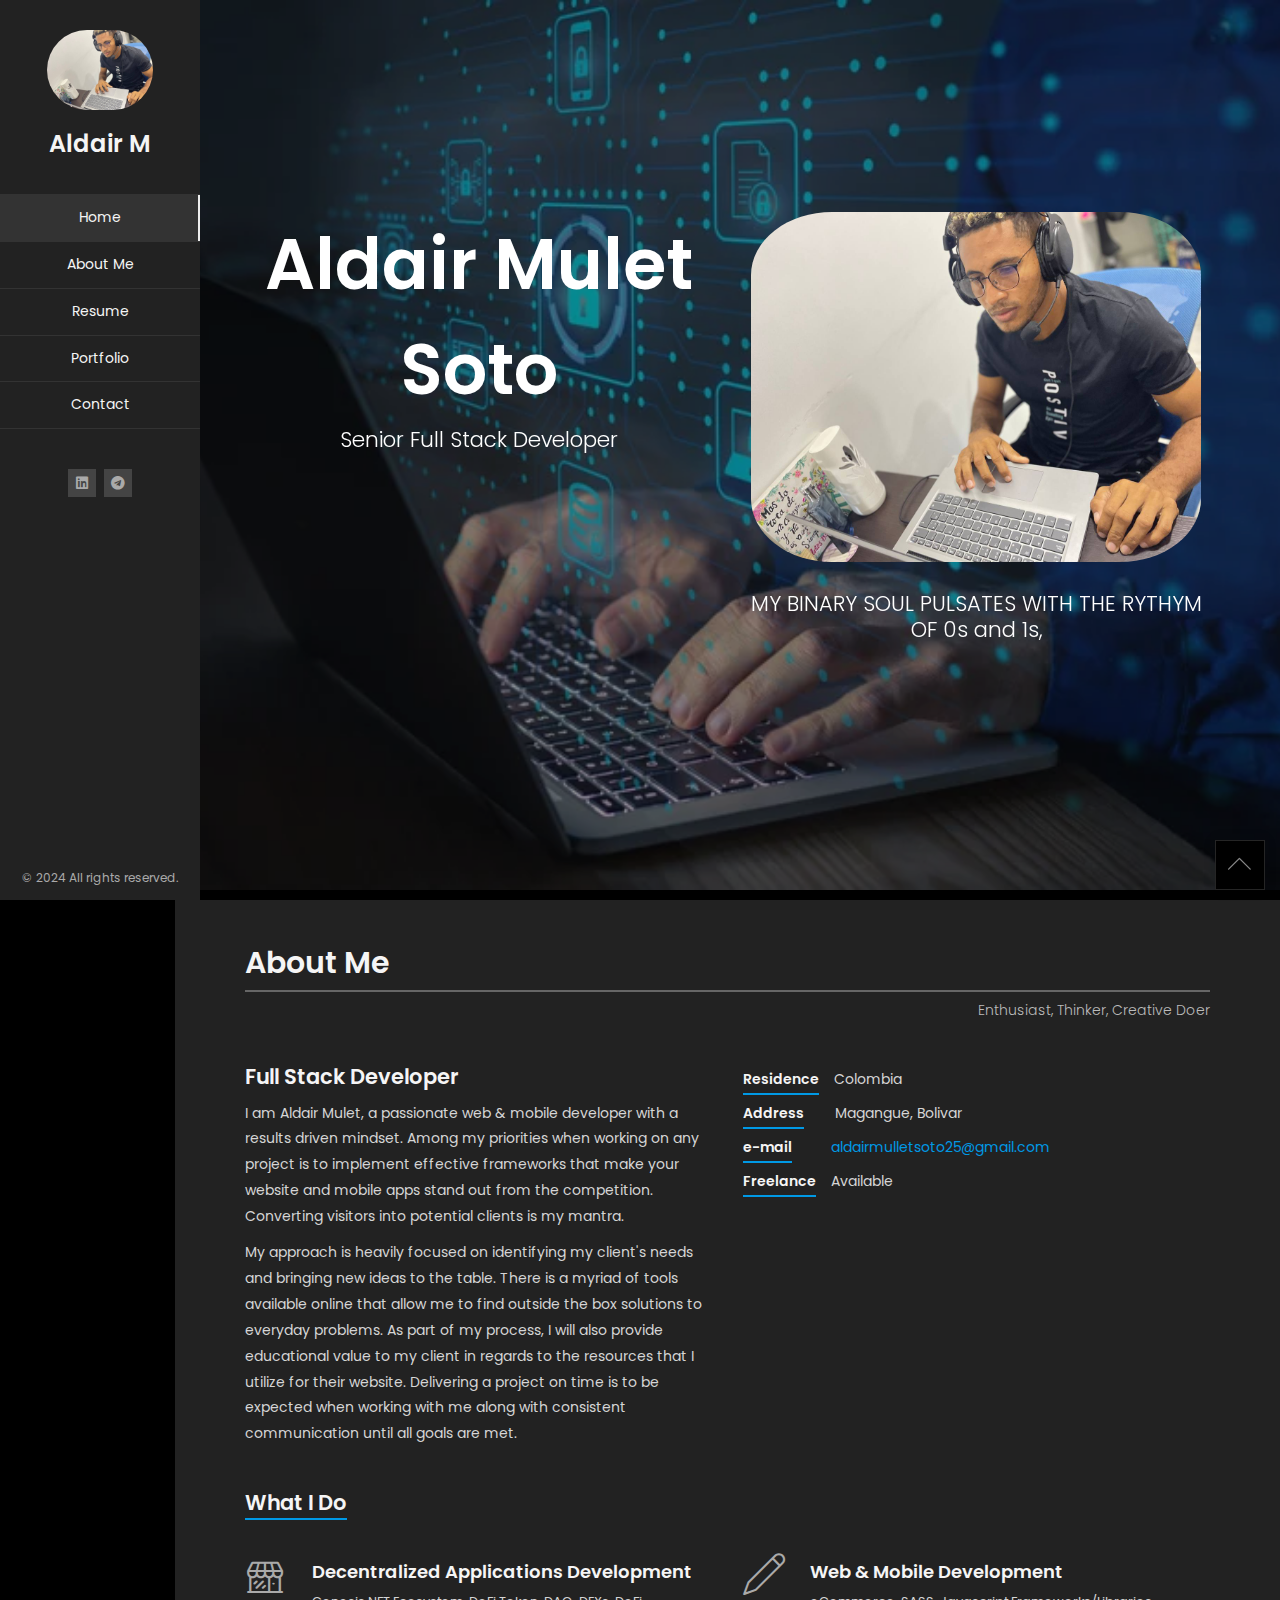
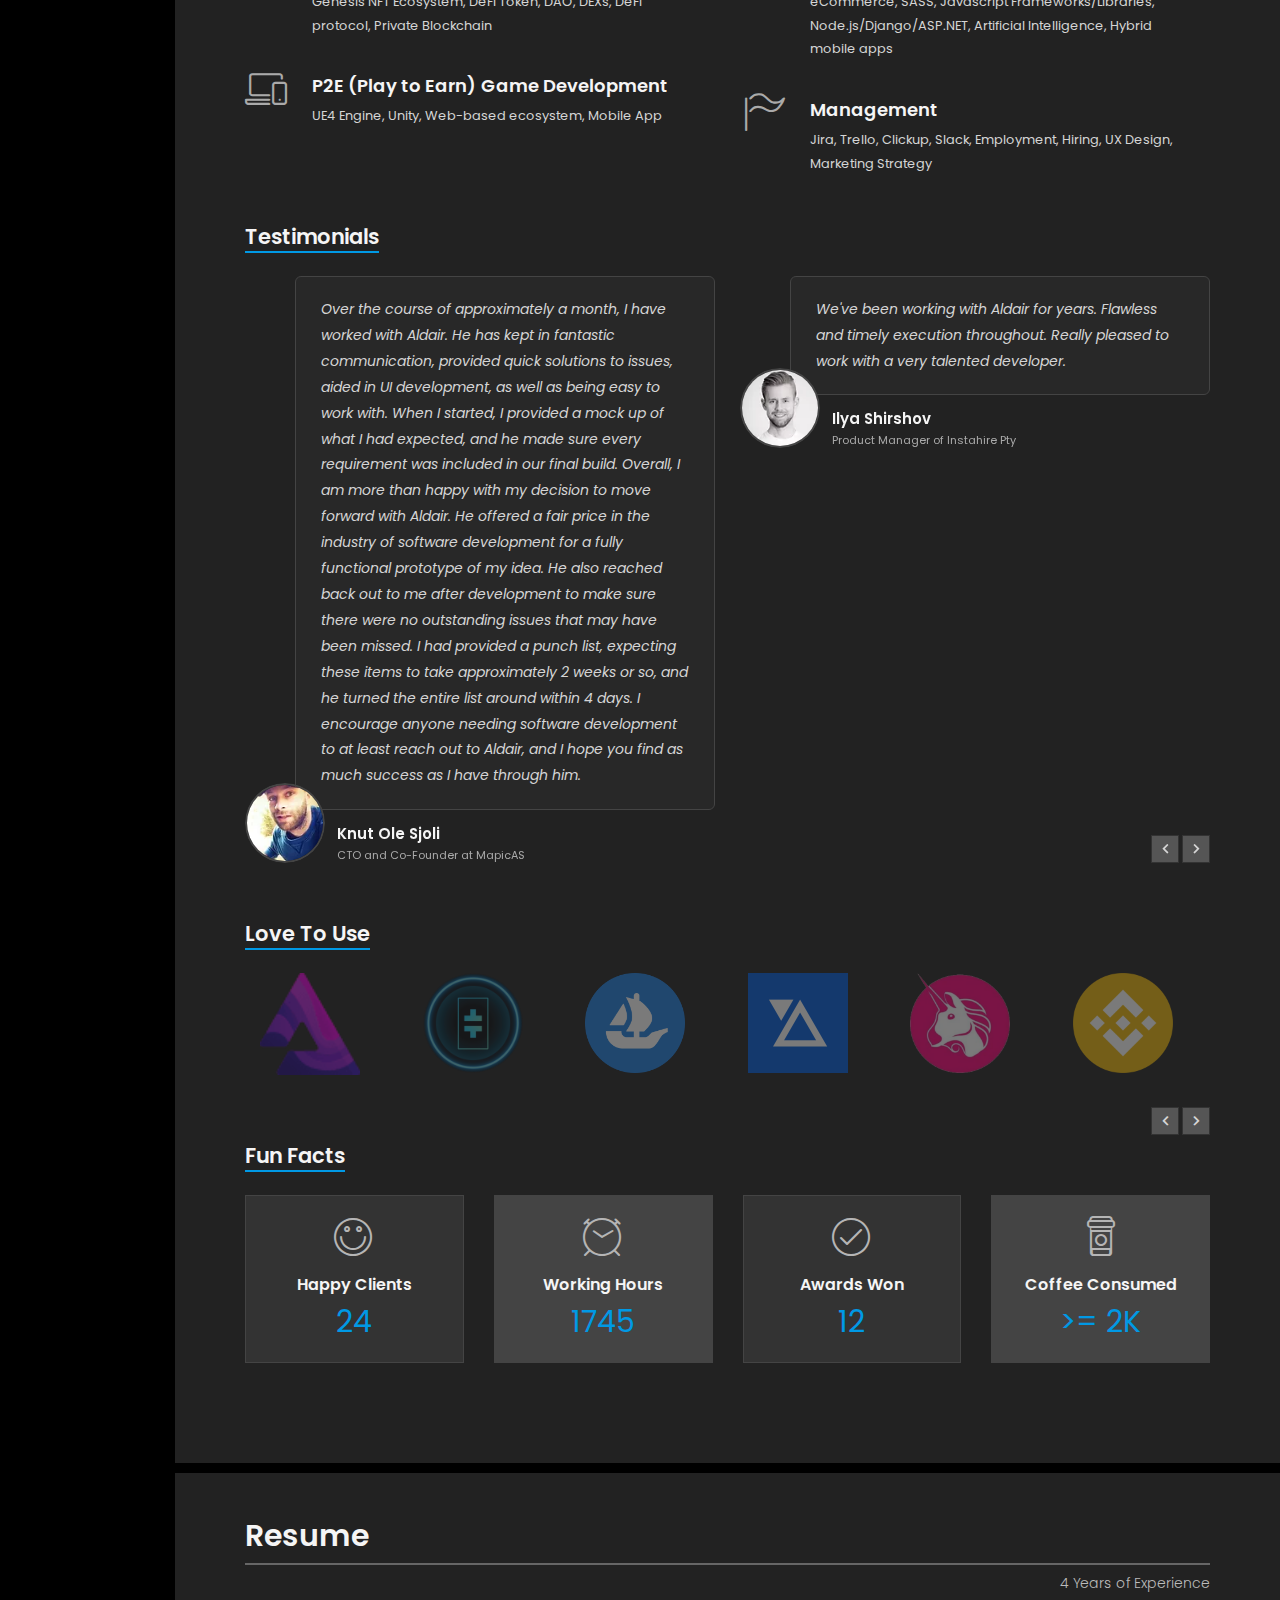
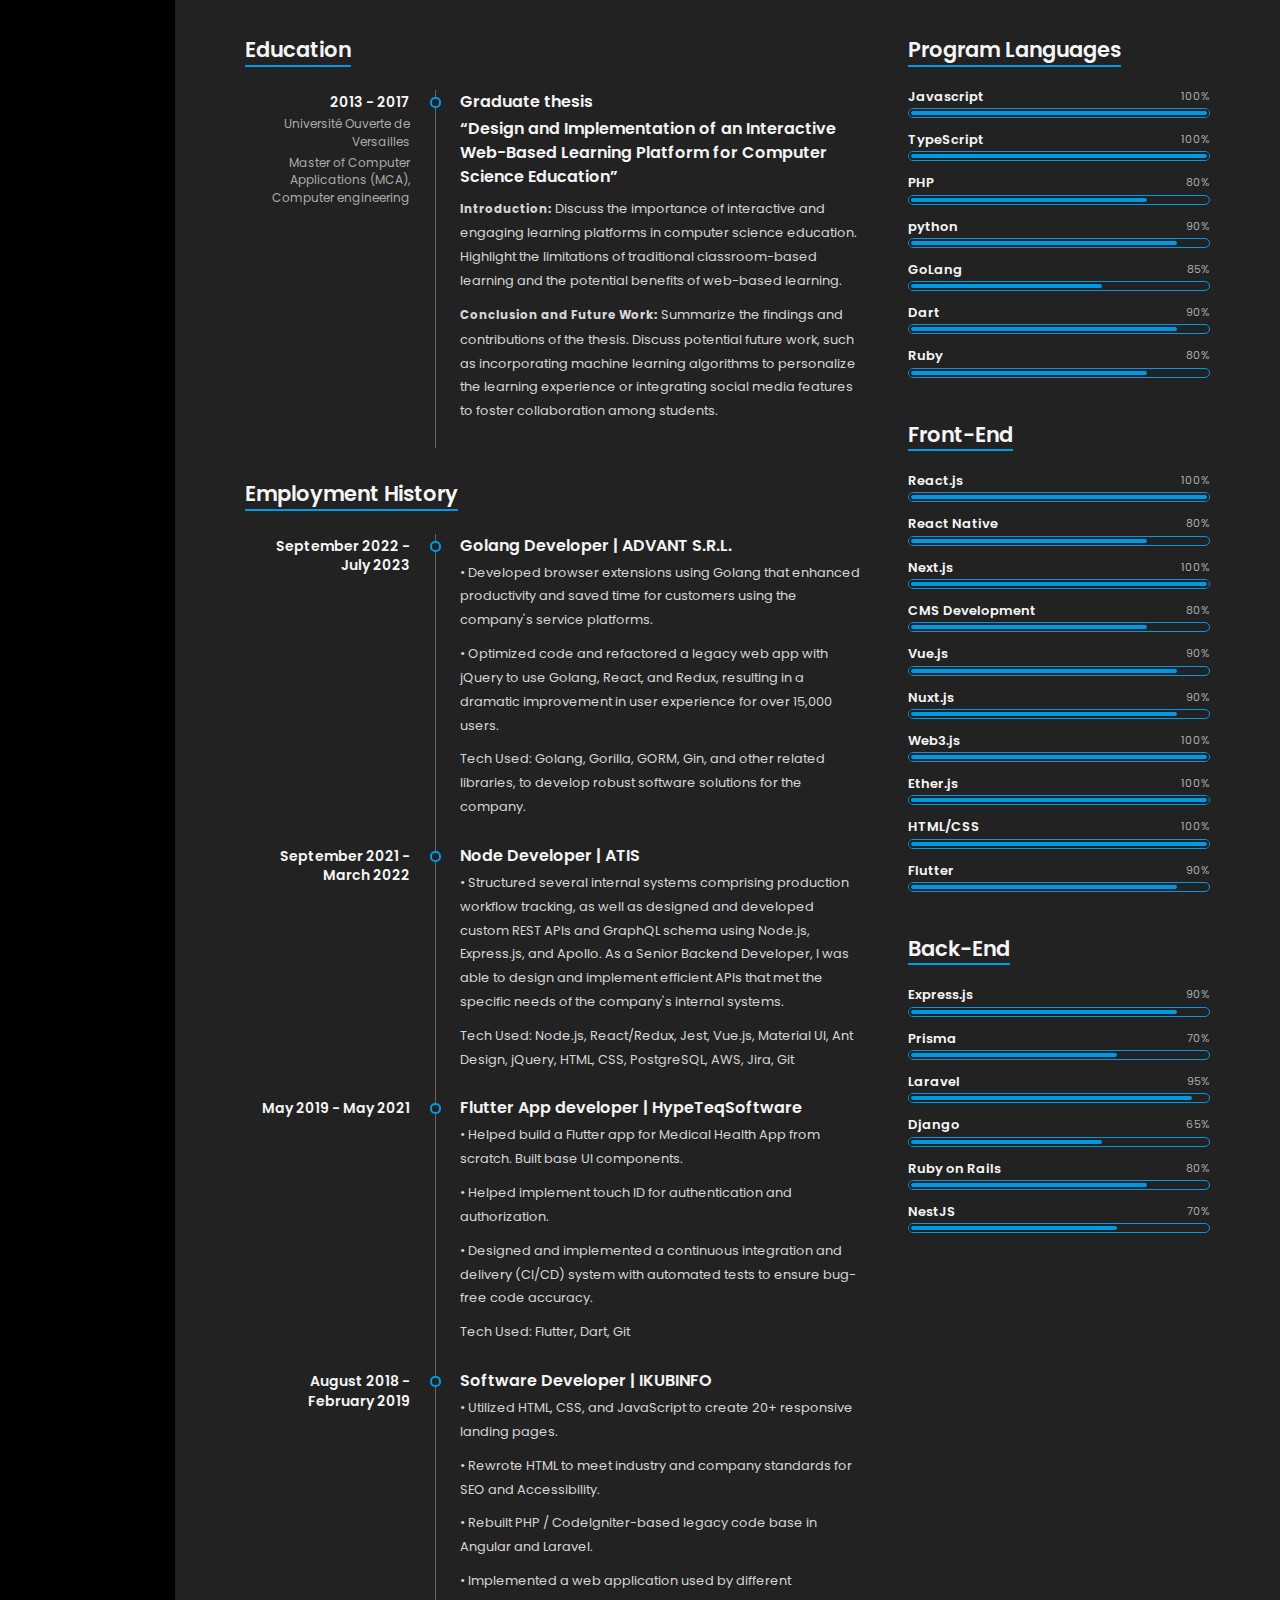
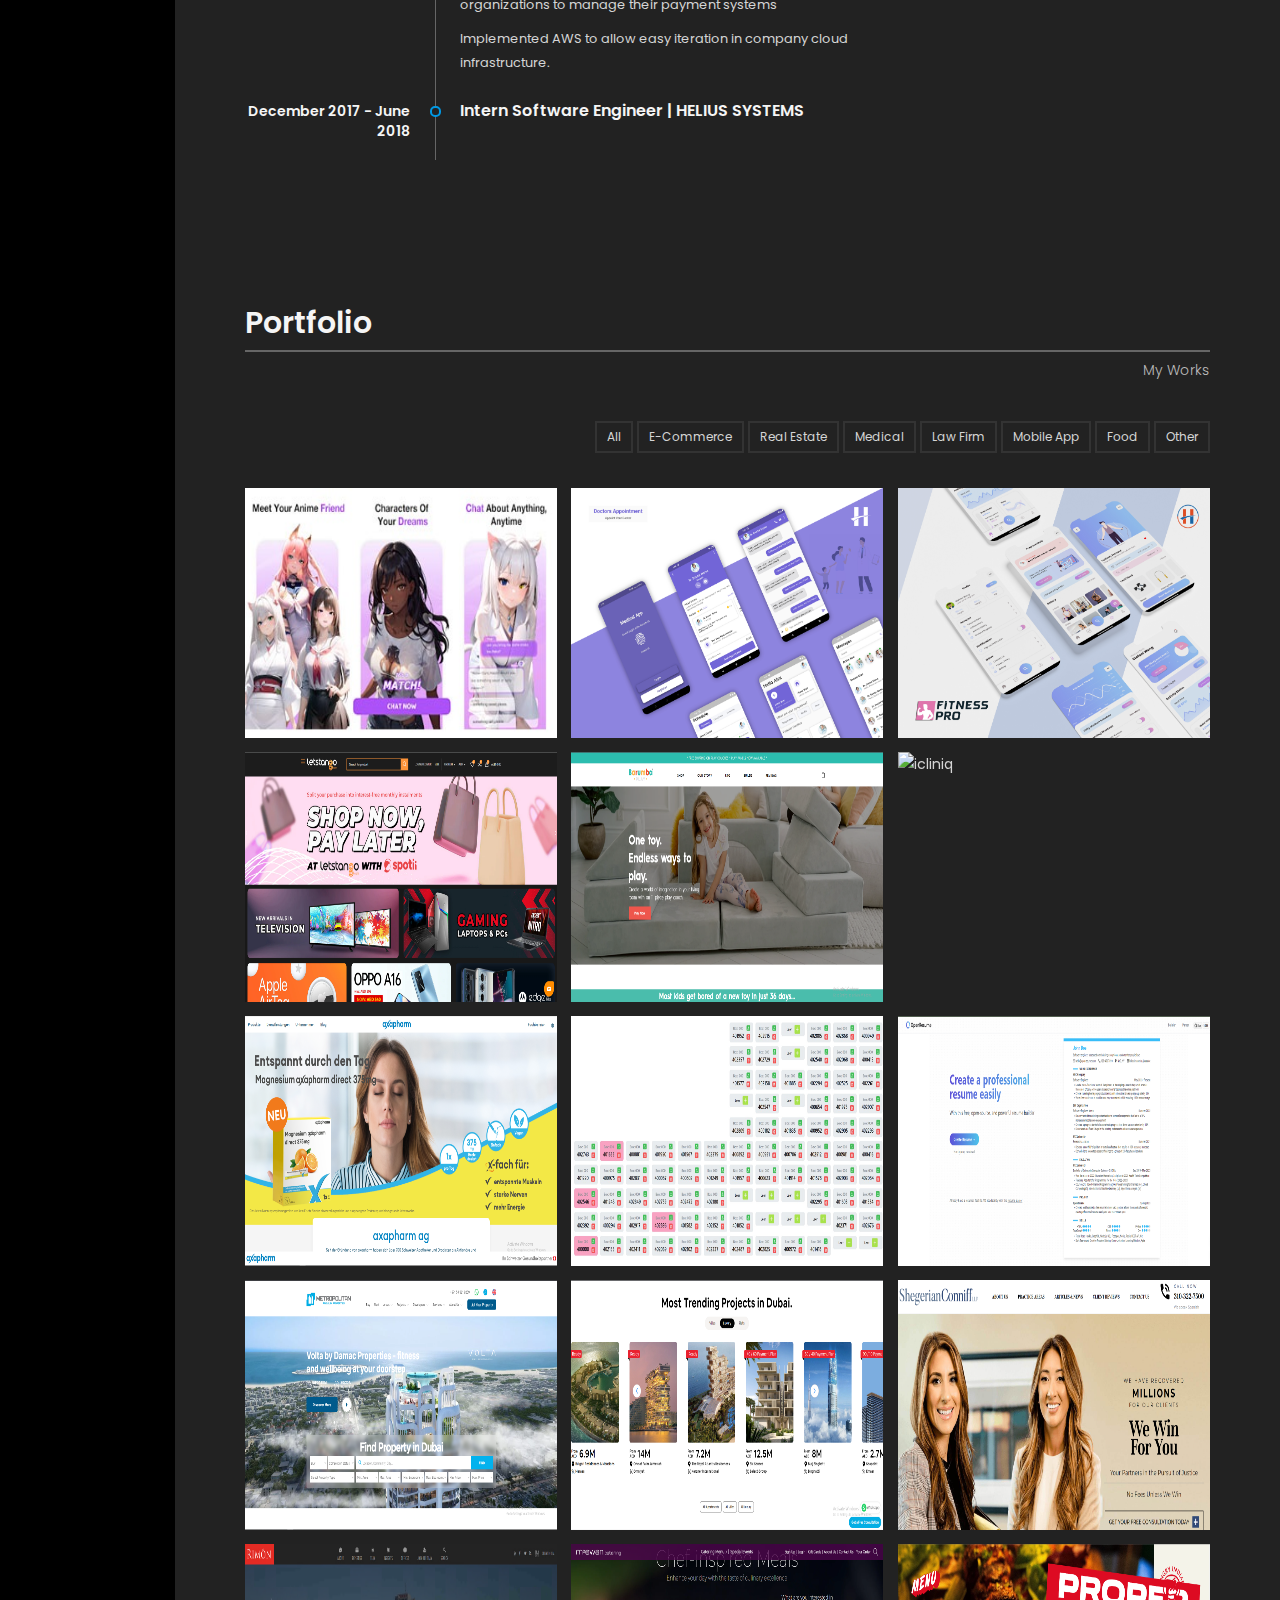
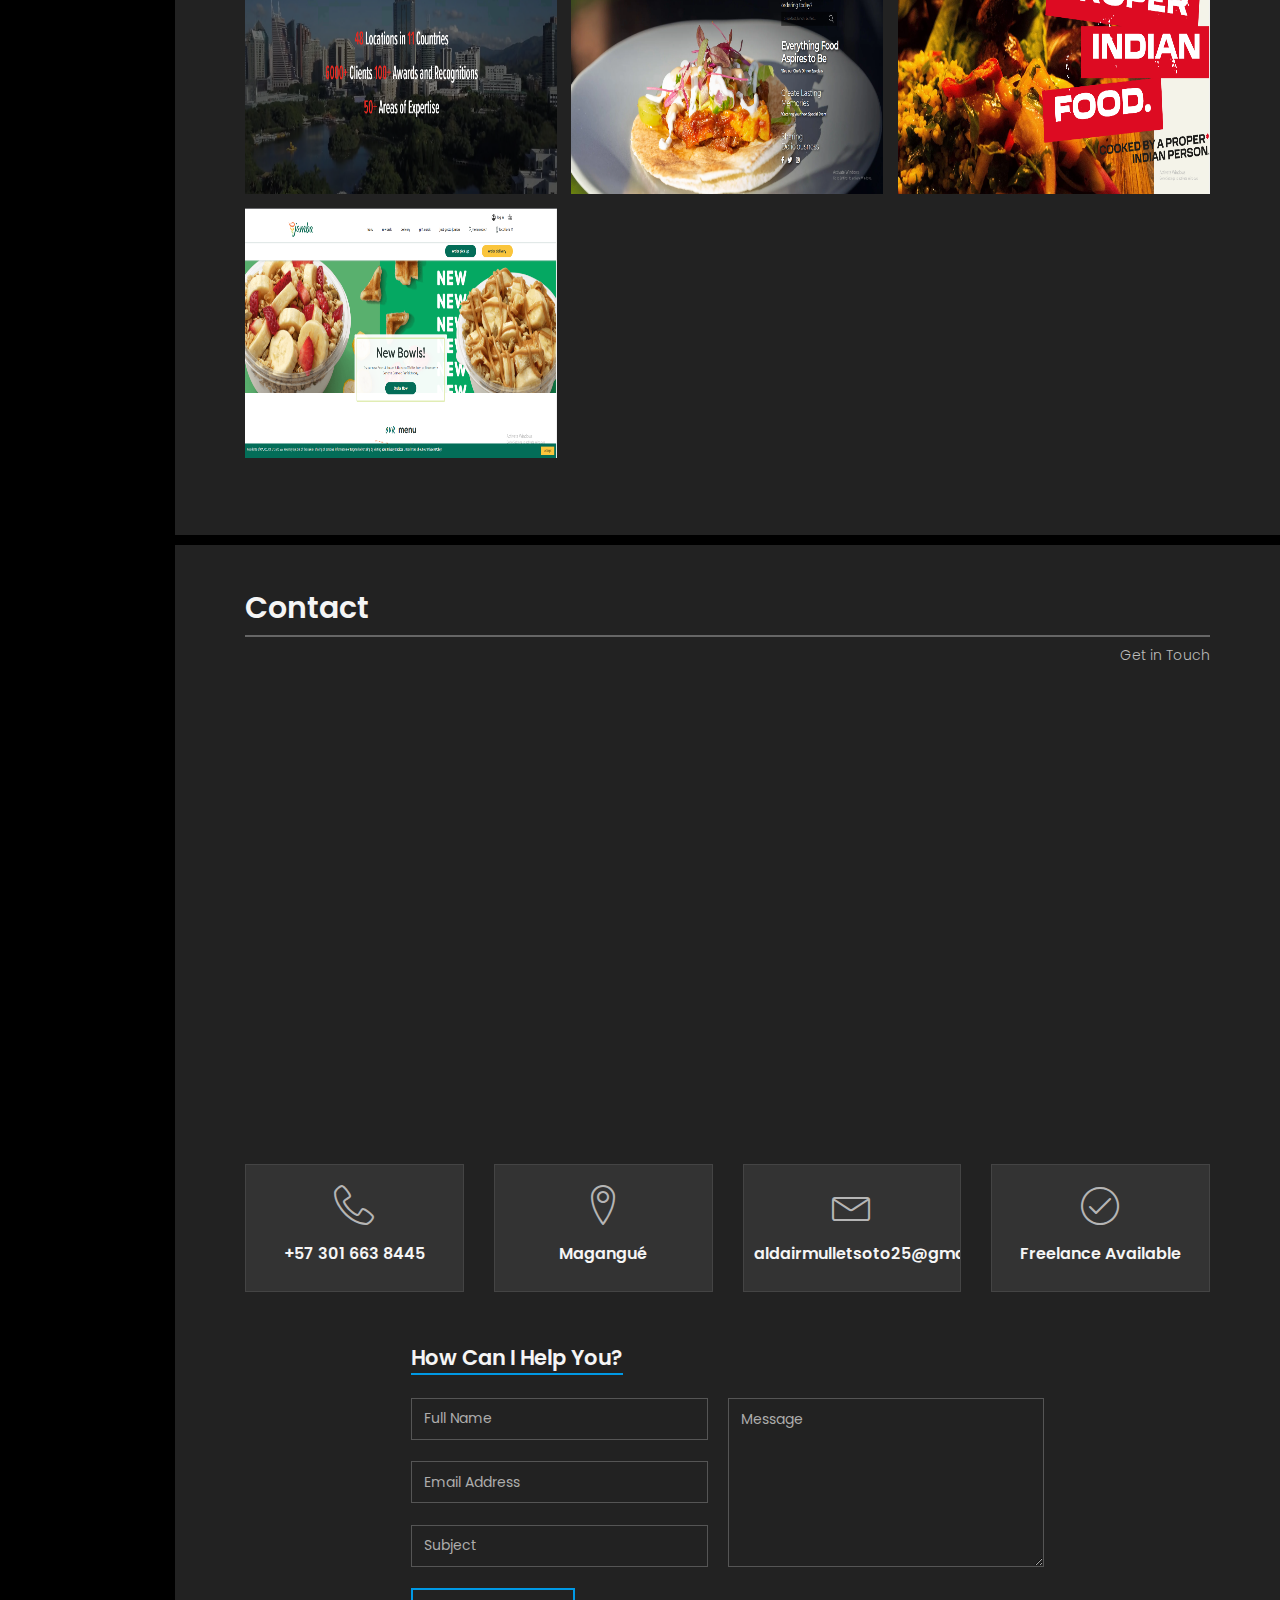
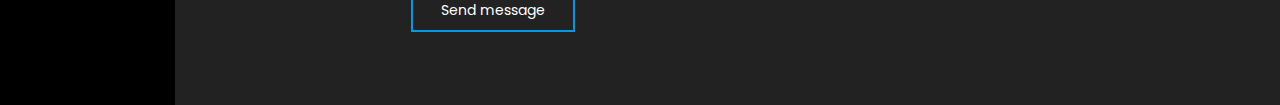
==== commit 711b78f5: "add-resume-builder" ====
--- a/index.html
+++ b/index.html
@@ -1056,6 +1056,9 @@
                           <li>
                             <a class="filter btn btn-sm btn-link" data-group="category_food">Food</a>
                           </li>
+                          <li>
+                            <a class="filter btn btn-sm btn-link" data-group="other">Other</a>
+                          </li>
                         </ul>
 
                         <!-- Portfolio Grid -->
@@ -1138,13 +1141,24 @@
                             <span class="category">Medical</span>
                           </figure>
 
-                          <figure class="item standard shuffle-item filtered" data-groups='["category_all"]'>
+                          <figure class="item standard shuffle-item filtered" data-groups='["category_all", "other"]'>
                             <div class="portfolio-item-img">
                               <img src="images/portfolio/full/drag_drop.png" alt="drag_drop" title="drag_drop" />
                               <a href="https://qp-master-drawers-drag-drop.vercel.app/" class="lightbox mfp-iframe" title="drag_drop"></a>
                             </div>
 
                             <h4 class="name">Drag & Drop</h4>
+                            <span class="category"></span>
+                          </figure>
+
+                          
+                          <figure class="item standard shuffle-item filtered" data-groups='["category_all", "other"]'>
+                            <div class="portfolio-item-img">
+                              <img src="images/portfolio/full/open-resume.png" alt="resume-builder" title="resume-builder" />
+                              <a href="https://www.open-resume.com/" class="lightbox mfp-iframe" title="resume builder"></a>
+                            </div>
+
+                            <h4 class="name">Open Resume</h4>
                             <span class="category"></span>
                           </figure>
                           <!-- <figure class="item standard shuffle-item filtered" data-groups='["category_all", "category_personal"]'>
